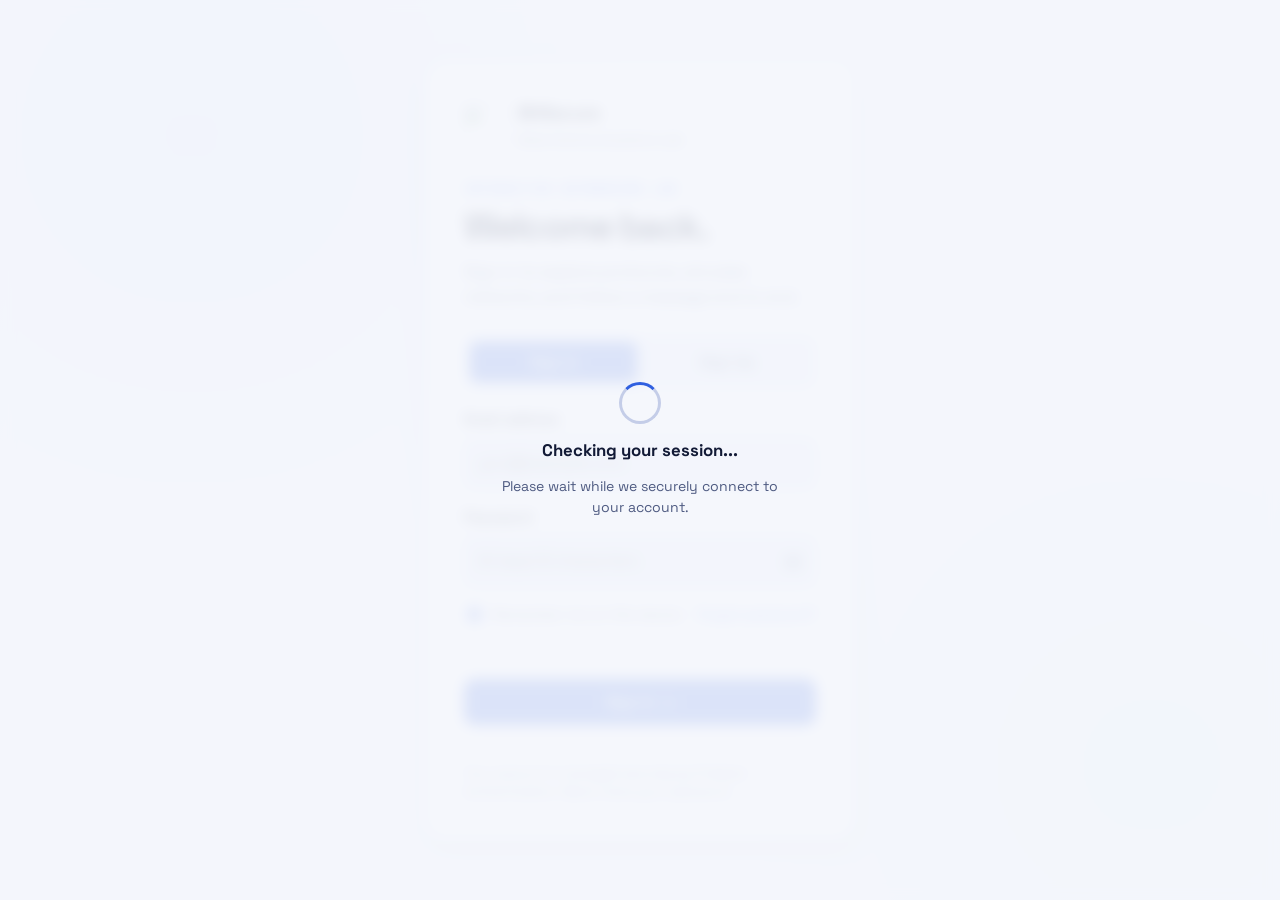
==== index.html @ 8c62613c "Add a loading screen for Firebase authentication (#31) * Add login-scoped Firebase loading indicator" ====
<!doctype html>
<html lang="en" data-theme="dark">
  <head>
    <meta charset="UTF-8" />
    <meta
      name="viewport"
      content="width=device-width, initial-scale=1, viewport-fit=cover"
    />
    <meta name="color-scheme" content="dark light" />
    <meta
      name="description"
      content="An interactive data communications lab: follow one message from text to bytes, packets, frames and back, with working simulators for every layer."
    />
    <title>BitSecure</title>
    <link rel="preconnect" href="https://fonts.googleapis.com" />
    <link rel="preconnect" href="https://fonts.gstatic.com" crossorigin />
    <link
      rel="stylesheet"
      href="https://fonts.googleapis.com/css2?family=Space+Grotesk:wght@400;500;700&family=JetBrains+Mono:wght@400;600&display=swap"
    />
    <!-- Stylesheets: loaded in this order on purpose. Later files can override earlier ones (the "cascade"). -->
    <link rel="stylesheet" href="css/tokens.css" />
    <link rel="stylesheet" href="css/base.css" />
    <link rel="stylesheet" href="css/layout.css" />
    <link rel="stylesheet" href="css/components.css" />
    <link rel="stylesheet" href="css/dashboard.css" />
    <link rel="stylesheet" href="css/lab.css" />
    <link rel="stylesheet" href="css/modules.css" />
    <link rel="stylesheet" href="css/learning.css" />
    <link rel="stylesheet" href="css/responsive.css" />
    <link rel="stylesheet" href="css/login.css" />
    <link rel="stylesheet" href="css/profile.css" />
    <link rel="stylesheet" href="css/search.css" />
    <link rel="stylesheet" href="css/http-status-codes.css" />
    <link rel="stylesheet" href="css/topology-builder.css" />
    <link rel="stylesheet" href="css/wifi-simulator.css" />
    <link rel="stylesheet" href="css/protocol-comparison.css" />
    <link rel="stylesheet" href="css/network-performance.css" />
    <link rel="stylesheet" href="css/firewall.css" />
    <link rel="icon" type="image/png" href="/favicon.png">
    <script>
      try {
        var t = JSON.parse(localStorage.getItem("dcl.v2") || "{}").theme;
        if (t) document.documentElement.dataset.theme = t;
        else if (matchMedia("(prefers-color-scheme: light)").matches)
          document.documentElement.dataset.theme = "light";
      } catch (e) {}
    </script>
  </head>
  <body>
    <section class="login-screen" id="login-screen" aria-labelledby="login-title">
      <div class="login-card">
        <div class="login-brand">
          <img src="./favicon.png" alt="" aria-hidden="true" />
          <div><strong>BitSecure</strong><span>Data Communications Lab</span></div>
        </div>
        <p class="login-eyebrow">Interactive networking lab</p>
        <h1 id="login-title">Welcome back.</h1>
        <p class="login-intro" id="login-intro">Sign in to explore protocols, simulate networks, and follow a message end to end.</p>
        <div class="auth-tabs" role="tablist" aria-label="Account access">
          <button class="auth-tab is-active" id="signin-tab" type="button" role="tab" aria-selected="true" aria-controls="login-form">Sign In</button>
          <button class="auth-tab" id="signup-tab" type="button" role="tab" aria-selected="false" aria-controls="login-form">Sign Up</button>
        </div>
        <form class="login-form" id="login-form" novalidate>
          <div class="login-field" id="name-field" hidden>
            <label for="login-name">Full name</label>
            <input id="login-name" name="name" type="text" autocomplete="name" placeholder="Your name" />
          </div>
          <div class="login-field">
            <label for="login-email">Email address</label>
            <input id="login-email" name="email" type="email" autocomplete="username" placeholder="you@example.com" required />
          </div>
          <div class="login-field">
            <label for="login-password">Password</label>
            <div class="login-password-wrap">
              <input id="login-password" name="password" type="password" autocomplete="current-password" placeholder="At least 8 characters" required />
              <button class="login-show-password password-toggle-btn" id="show-password" type="button" aria-label="Show password" aria-pressed="false" title="Show password"><svg class="password-eye-icon icon-eye" viewBox="0 0 24 24" fill="none" stroke="currentColor" stroke-width="1.8" stroke-linecap="round" stroke-linejoin="round" aria-hidden="true"><path d="M2 12s3.6-7 10-7 10 7 10 7-3.6 7-10 7S2 12 2 12Z"/><circle cx="12" cy="12" r="3"/></svg><svg class="password-eye-icon icon-eye-off" viewBox="0 0 24 24" fill="none" stroke="currentColor" stroke-width="1.8" stroke-linecap="round" stroke-linejoin="round" aria-hidden="true"><path d="m3 3 18 18"/><path d="M10.6 10.6a2 2 0 0 0 2.8 2.8"/><path d="M9.9 5.2A10.8 10.8 0 0 1 12 5c6.4 0 10 7 10 7a16 16 0 0 1-3.1 3.8"/><path d="M6.2 6.2C3.5 8 2 12 2 12s3.6 7 10 7a10.7 10.7 0 0 0 4-.8"/></svg></button>
            </div>
          </div>
          <div class="login-options">
            <label class="login-remember"><input id="remember-me" type="checkbox" checked /> Remember me on this device</label>
            <a class="login-forgot" id="forgot-password" href="#">Forgot password?</a>
          </div>
          <p class="login-error" id="login-error" role="alert" aria-live="polite"></p>
          <button class="btn login-submit" id="login-submit" type="submit">Sign In <span aria-hidden="true">→</span></button>
        </form>
        <p class="login-security-note">Your account is managed securely by Firebase Authentication. Never share your password.</p>
      </div>
      <div class="auth-loading-overlay" id="auth-loading" role="status" aria-live="polite" aria-atomic="true">
        <span class="auth-loading-spinner" aria-hidden="true"></span>
        <strong id="auth-loading-title">Checking your session...</strong>
        <span class="auth-loading-detail">Please wait while we securely connect to your account.</span>
      </div>
    </section>
    <a class="skip" href="#view">Skip to content</a>
    <div class="app" hidden>
      <div class="app-auth-loading" id="app-auth-loading" role="status" aria-live="polite" aria-atomic="true" hidden>
        <span class="auth-loading-spinner" aria-hidden="true"></span>
        <strong id="app-auth-loading-title">Please wait...</strong>
        <span class="auth-loading-detail">This may take a few moments.</span>
      </div>
      <aside class="sidebar" id="sidebar" aria-label="Main navigation">
        <div class="brand">
  <img
    class="logo"
    src="./favicon.png"
    alt=""
    aria-hidden="true"
  />
  <div class="brand-t">
    BitSecure<small>Follow one message end to end</small>
  </div>
</div>
        <nav id="nav" aria-label="Lab sections"></nav>
        <div class="link" id="link">
          <div class="row">
            <span class="led" aria-hidden="true"></span
            ><span id="ls">Link is up</span>
          </div>
          <button class="btn ghost sm" id="lb" aria-pressed="false">
            Take link down
          </button>
        </div>
      </aside>
      <div class="scrim" id="scrim"></div>

      <div class="main">
        <header class="topbar">
          <button
            class="icon-btn menu"
            id="menuBtn"
            aria-label="Open navigation"
          >
            <svg
              class="ic"
              viewBox="0 0 24 24"
              fill="none"
              stroke="currentColor"
              stroke-width="1.8"
              stroke-linecap="round"
              aria-hidden="true"
            >
              <path d="M4 6h16M4 12h16M4 18h16" />
            </svg>
          </button>
          <button
            class="icon-btn sidebar-toggle"
            id="sidebarToggleBtn"
            type="button"
            aria-label="Hide sidebar"
            aria-controls="sidebar"
            aria-expanded="true"
            title="Hide sidebar"
          >
            <svg
              class="ic"
              viewBox="0 0 24 24"
              fill="none"
              stroke="currentColor"
              stroke-width="1.8"
              stroke-linecap="round"
              stroke-linejoin="round"
              aria-hidden="true"
            >
              <rect x="3" y="4" width="18" height="16" rx="2" />
              <path d="M9 4v16" />
            </svg>
          </button>
          <div class="crumbs" id="crumbs" aria-label="Breadcrumb"></div>
          <div class="module-search">
            <label class="module-search-field" for="moduleSearch">
              <svg viewBox="0 0 24 24" fill="none" stroke="currentColor" stroke-width="1.8" stroke-linecap="round" aria-hidden="true"><circle cx="10.8" cy="10.8" r="6.8"></circle><path d="m16 16 4.5 4.5"></path></svg>
              <input id="moduleSearch" type="search" placeholder="Search learning modules…" autocomplete="off" role="combobox" aria-autocomplete="list" aria-controls="moduleSearchResults" aria-expanded="false" aria-label="Search learning modules" />
              <span class="module-search-shortcut" aria-hidden="true">Ctrl K</span>
            </label>
            <div class="module-search-results" id="moduleSearchResults" role="listbox" aria-label="Search results" hidden></div>
          </div>
          <div class="top-stats" aria-label="Current run totals">
            <span class="tstat"><b id="n1">0</b> bytes</span
            ><span class="tstat"><b id="n2">0</b> packets</span
            ><span class="tstat"><b id="n3">0</b> retries</span>
          </div>
          <div class="profile-menu" id="profileMenu">
            <button class="btn ghost sm profile-trigger" id="profileBtn" type="button"
              aria-haspopup="true" aria-expanded="false" aria-controls="profileDropdown">
              <span class="profile-avatar" id="profileAvatar" aria-hidden="true">U</span>
              <span>User Profile</span>
              <span aria-hidden="true">▾</span>
            </button>
            <div class="profile-dropdown" id="profileDropdown" hidden>
              <div class="profile-summary">
                <strong id="profileName">User</strong>
                <span id="profileEmail"></span>
              </div>
              <button class="profile-menu-item" id="changePasswordBtn" type="button">Change Password</button>
              <button class="profile-menu-item danger" id="logoutBtn" type="button">Log out</button>
            </div>
          </div>
          <button
            class="icon-btn"
            id="themeBtn"
            aria-label="Switch theme"
          ></button>
        </header>

        <main id="view" tabindex="-1">
          <!-- ============ Core lab ============ -->
          <section class="stage" id="s0">
            <div class="head">
              <div class="eyebrow">Core lab · Step 1 of 4</div>
              <h2>Turn data into bytes</h2>
              <p>
                Text is encoded as UTF-8 bytes. Images are treated as binary data and use the same packet and transmission pipeline.
              </p>
            </div>
            <div class="panel">
              <div class="data-mode" role="group" aria-label="Choose data type"><button class="btn sm active" id="textMode" type="button" aria-pressed="true">Text</button><button class="btn ghost sm" id="imageMode" type="button" aria-pressed="false">Image</button></div>
              <div class="field" id="textInput">
                <label for="msg">Your message</label
                ><textarea
                  id="msg"
                  rows="2"
                  maxlength="120"
                  spellcheck="false"
                ></textarea>
              </div>
              <div class="image-input" id="imageInput" hidden><label for="imageFile">Choose an image (PNG, JPG, WebP · max 2 MB)</label><input id="imageFile" type="file" accept="image/png,image/jpeg,image/webp" /><div class="image-preview" id="imagePreview"><p class="hint">Choose an image to preview it here.</p></div></div>
              <div
                class="presets"
                id="presets"
                aria-label="Sample messages"
              ></div>
              <div class="stats" id="mstats"></div>
            </div>
            <div class="panel">
              <h3>Byte lab</h3>
              <p class="hint" id="bsum"></p>
              <div class="bytes" id="bytes"></div>
            </div>
            <div class="foot">
              <span></span
              ><a class="btn" href="#/lab/1">Split into packets →</a>
            </div>
          </section>

          <section class="stage" id="s1">
            <div class="head">
              <div class="eyebrow">Core lab · Step 2 of 4</div>
              <h2>Cut the stream into packets</h2>
              <p>
                Choose the payload size for each packet. Image mode uses a larger payload and displays a bounded packet sample to keep large transfers responsive.
              </p>
            </div>
            <div class="panel">
              <div class="field">
                <label for="ps"
                  >Maximum payload: <b id="psv"></b> bytes per packet</label
                ><input id="ps" type="range" min="1" max="8" value="3" />
              </div>
              <div class="stats" id="pstats"></div>
            </div>
            <div class="panel">
              <h3>Byte stream</h3>
              <p class="hint">The same colour means the same packet.</p>
              <div class="chips" id="pstream"></div>
            </div>
            <div class="panel">
              <h3>Packets</h3>
              <p class="hint">
                Each packet has a header the receiver can read, a payload slice,
                and a CRC-8 trailer so damage can be detected.
              </p>
              <div class="packets" id="pk"></div>
            </div>
            <div class="foot">
              <a class="btn ghost" href="#/lab/0">← Back</a
              ><a class="btn" href="#/lab/2">Go to the link →</a>
            </div>
          </section>

          <section class="stage" id="s2">
            <div class="head">
              <div class="eyebrow">Core lab · Step 3 of 4</div>
              <h2>Send it across a shaky link</h2>
              <p>
                Lost or corrupted packets fail their CRC check and are retried up to the selected limit. Text uses packet-by-packet animation; images are checked individually and travel in visible 16-packet patches, with a slower animation so each patch can be followed across the link.
                You can take the link down while a run is in progress.
              </p>
            </div>
            <div class="panel">
              <div class="controls">
                <div class="field">
                  <label for="ord">Delivery order</label
                  ><select id="ord">
                    <option value="n">In sequence</option>
                    <option value="r">Reverse order</option>
                  </select>
                </div>
                <div class="field">
                  <label for="loss">Packet loss</label
                  ><select id="loss">
                    <option value="0">0% (perfect)</option>
                    <option value="10">10%</option>
                    <option value="30" selected>30%</option>
                    <option value="50">50%</option>
                    <option value="70">70%</option>
                  </select>
                </div>
                <div class="field">
                  <label for="corr">Bit corruption</label
                  ><select id="corr">
                    <option value="0" selected>0%</option>
                    <option value="10">10%</option>
                    <option value="25">25%</option>
                  </select>
                </div>
                <div class="field">
                  <label for="retries">Retry limit</label
                  ><select id="retries">
                    <option>0</option>
                    <option>1</option>
                    <option>2</option>
                    <option selected>3</option>
                    <option>5</option>
                  </select>
                </div>
                <div class="field">
                  <label for="spd">Speed</label
                  ><select id="spd">
                    <option value="0.6">Slow</option>
                    <option value="1" selected>Normal</option>
                    <option value="2.5">Fast</option>
                  </select>
                </div>
                <div class="btnrow">
                  <button class="btn" id="go">Transmit packets</button
                  ><button class="btn ghost" id="stop" disabled>Stop</button>
                </div>
              </div>
            </div>
            <div class="panel">
              <div class="path">
                <div class="node">
                  <h3>Sender</h3>
                  <p id="sp">Ready</p>
                  <div class="mini" id="sq"></div>
                </div>
                <div class="wire" aria-hidden="true">
                  <div class="fly" id="pkt">P1</div>
                  <div class="fly" id="ack">ACK 1</div>
                </div>
                <div class="node">
                  <h3>Receiver</h3>
                  <p id="rp">Waiting</p>
                  <div class="mini" id="rq"></div>
                </div>
              </div>
              <div class="status" id="st" aria-live="polite">
                Press Transmit to start.
              </div>
            </div>
            <div class="panel">
              <h3>Event log</h3>
              <ul class="log" id="log"></ul>
            </div>
            <div class="foot">
              <a class="btn ghost" href="#/lab/1">← Back</a
              ><a class="btn" href="#/lab/3">See what arrived →</a>
            </div>
          </section>

          <section class="stage" id="s3">
            <div class="head">
              <div class="eyebrow">Core lab · Step 4 of 4</div>
              <h2>Rebuild the message</h2>
              <p>
                The receiver verifies each packet and restores the original data in sequence order. Text is decoded as UTF-8; images are rebuilt from binary bytes.
              </p>
            </div>
            <div class="panel empty" id="rEmpty">
              <p>No transmission yet. Send the packets first.</p>
              <a class="btn" href="#/lab/2">Go to the link</a>
            </div>
            <div id="rBody">
              <div class="cols2">
                <div class="panel">
                  <h3>Arrival order</h3>
                  <p class="hint">The order packets reached the receiver.</p>
                  <ul class="log" id="arr"></ul>
                </div>
                <div class="panel">
                  <h3>Slots by sequence number</h3>
                  <p class="hint" id="rc"></p>
                  <div class="slots" id="slots"></div>
                </div>
              </div>
              <div class="panel">
                <h3 id="resultTitle">Reassembled message</h3>
                <p class="hint" id="rhint">&nbsp;</p>
                <div class="result" id="res" aria-live="polite"></div>
              </div>
            </div>
            <div class="foot">
              <a class="btn ghost" href="#/lab/2">← Back</a
              ><a class="btn ghost" href="#/lab/0">Start over</a>
            </div>
          </section>

          <!-- ============ Dynamic views ============ -->
          <section class="stage" id="dash"></section>
          <section class="stage" id="mview"></section>
        </main>
        <footer class="site-foot">
          Data Comms Lab · every simulator runs locally in your browser
        </footer>
      </div>
      <dialog class="password-dialog" id="changePasswordDialog" aria-labelledby="passwordDialogTitle">
        <div class="password-auth-loading" id="password-auth-loading" role="status" aria-live="polite" aria-atomic="true" hidden>
          <span class="auth-loading-spinner" aria-hidden="true"></span>
          <strong>Updating your password...</strong>
          <span class="auth-loading-detail">Please wait while Firebase securely updates your account.</span>
        </div>
        <form id="changePasswordForm">
          <h2 id="passwordDialogTitle">Change Password</h2>
          <label for="currentPassword">Current Password
            <span class="password-input-wrap">
              <input id="currentPassword" type="password" autocomplete="current-password" required />
              <button class="password-visibility-btn password-toggle-btn" type="button" data-password-target="currentPassword" aria-label="Show current password" aria-pressed="false" title="Show current password"><svg class="password-eye-icon icon-eye" viewBox="0 0 24 24" fill="none" stroke="currentColor" stroke-width="1.8" stroke-linecap="round" stroke-linejoin="round" aria-hidden="true"><path d="M2 12s3.6-7 10-7 10 7 10 7-3.6 7-10 7S2 12 2 12Z"/><circle cx="12" cy="12" r="3"/></svg><svg class="password-eye-icon icon-eye-off" viewBox="0 0 24 24" fill="none" stroke="currentColor" stroke-width="1.8" stroke-linecap="round" stroke-linejoin="round" aria-hidden="true"><path d="m3 3 18 18"/><path d="M10.6 10.6a2 2 0 0 0 2.8 2.8"/><path d="M9.9 5.2A10.8 10.8 0 0 1 12 5c6.4 0 10 7 10 7a16 16 0 0 1-3.1 3.8"/><path d="M6.2 6.2C3.5 8 2 12 2 12s3.6 7 10 7a10.7 10.7 0 0 0 4-.8"/></svg></button>
            </span>
          </label>
          <label for="newPassword">New Password
            <span class="password-input-wrap">
              <input id="newPassword" type="password" autocomplete="new-password" minlength="8" required />
              <button class="password-visibility-btn password-toggle-btn" type="button" data-password-target="newPassword" aria-label="Show new password" aria-pressed="false" title="Show new password"><svg class="password-eye-icon icon-eye" viewBox="0 0 24 24" fill="none" stroke="currentColor" stroke-width="1.8" stroke-linecap="round" stroke-linejoin="round" aria-hidden="true"><path d="M2 12s3.6-7 10-7 10 7 10 7-3.6 7-10 7S2 12 2 12Z"/><circle cx="12" cy="12" r="3"/></svg><svg class="password-eye-icon icon-eye-off" viewBox="0 0 24 24" fill="none" stroke="currentColor" stroke-width="1.8" stroke-linecap="round" stroke-linejoin="round" aria-hidden="true"><path d="m3 3 18 18"/><path d="M10.6 10.6a2 2 0 0 0 2.8 2.8"/><path d="M9.9 5.2A10.8 10.8 0 0 1 12 5c6.4 0 10 7 10 7a16 16 0 0 1-3.1 3.8"/><path d="M6.2 6.2C3.5 8 2 12 2 12s3.6 7 10 7a10.7 10.7 0 0 0 4-.8"/></svg></button>
            </span>
          </label>
          <label for="confirmNewPassword">Confirm New Password
            <span class="password-input-wrap">
              <input id="confirmNewPassword" type="password" autocomplete="new-password" minlength="8" required />
              <button class="password-visibility-btn password-toggle-btn" type="button" data-password-target="confirmNewPassword" aria-label="Show password confirmation" aria-pressed="false" title="Show password confirmation"><svg class="password-eye-icon icon-eye" viewBox="0 0 24 24" fill="none" stroke="currentColor" stroke-width="1.8" stroke-linecap="round" stroke-linejoin="round" aria-hidden="true"><path d="M2 12s3.6-7 10-7 10 7 10 7-3.6 7-10 7S2 12 2 12Z"/><circle cx="12" cy="12" r="3"/></svg><svg class="password-eye-icon icon-eye-off" viewBox="0 0 24 24" fill="none" stroke="currentColor" stroke-width="1.8" stroke-linecap="round" stroke-linejoin="round" aria-hidden="true"><path d="m3 3 18 18"/><path d="M10.6 10.6a2 2 0 0 0 2.8 2.8"/><path d="M9.9 5.2A10.8 10.8 0 0 1 12 5c6.4 0 10 7 10 7a16 16 0 0 1-3.1 3.8"/><path d="M6.2 6.2C3.5 8 2 12 2 12s3.6 7 10 7a10.7 10.7 0 0 0 4-.8"/></svg></button>
            </span>
          </label>
          <p class="password-message" id="passwordChangeMessage" role="status" aria-live="polite"></p>
          <div class="password-actions">
            <button class="btn ghost" id="cancelPasswordChange" type="button">Cancel</button>
            <button class="btn" id="passwordChangeSubmit" type="submit">Update Password</button>
          </div>
        </form>
      </dialog>
    </div>
    <div class="toasts" id="toasts" aria-live="polite"></div>


    <!-- One entry point. type="module" turns on import/export; it must be served over http:// (see README). -->
    <script type="module" src="./js/app.js"></script>
    <script type="module" src="./js/auth/login.js"></script>
  </body>
</html>
---- css/tokens.css ----
/* ==========================================================================
   tokens.css
   Design tokens: every colour, font and size lives here as a CSS custom property (--name). Dark is the default; [data-theme="light"] overrides the same names. Change a token here and the whole app follows.
   Load order matters: see the <link> list in index.html (tokens, base, layout, components,
   dashboard, lab, modules, learning, responsive). Later files may override earlier ones.
   ========================================================================== */

:root {
  --bg: #0b1020;
  --bg2: #0f1630;
  --surface: #131b36;
  --surface2: #1a2446;
  --line: #27325c;
  --line2: #34417a;
  --text: #e8ecff;
  --muted: #9aa6d1;
  --faint: #6b779f;
  --accent: #5b8cff;
  --accent-ink: #061030;
  --accent-soft: rgba(91, 140, 255, 0.14);
  --c0: #5b8cff;
  --c1: #ff9f43;
  --c2: #35d6a0;
  --c3: #b583ff;
  --c4: #ff6fae;
  --ok: #35d6a0;
  --bad: #ff6b7a;
  --warn: #ffc24b;
  --info: #5bb8ff;
  --shadow: 0 10px 30px rgba(0, 0, 0, 0.35);
  --radius: 14px;
  --radius-sm: 9px;
  --sans: 'Space Grotesk', system-ui, -apple-system, 'Segoe UI', Roboto, sans-serif;
  --mono: 'JetBrains Mono', ui-monospace, SFMono-Regular, Menlo, Consolas, monospace;
  --side: 284px;
  /* Colour name read by the core-lab script for a corrupted packet (lab/transmission-stage.js). */
  --coral: var(--bad);
}
:root[data-theme='light'] {
  --bg: #f4f6fc;
  --bg2: #eaeefa;
  --surface: #ffffff;
  --surface2: #f0f3fb;
  --line: #dbe1f2;
  --line2: #c4cde8;
  --text: #121a36;
  --muted: #4f5b82;
  --faint: #7a85a8;
  --accent: #2f5fe0;
  --accent-ink: #ffffff;
  --accent-soft: rgba(47, 95, 224, 0.1);
  --c0: #2f5fe0;
  --c1: #d9731a;
  --c2: #0e9f6e;
  --c3: #8a4fe0;
  --c4: #d6336c;
  --ok: #0e9f6e;
  --bad: #d63a4c;
  --warn: #b97a00;
  --info: #1f7fc4;
  --shadow: 0 8px 24px rgba(30, 45, 100, 0.1);
}
---- css/base.css ----
/* ==========================================================================
   base.css
   Base: resets, element defaults (body, headings, links, tables, focus ring) and tiny utility classes.
   Load order matters: see the <link> list in index.html (tokens, base, layout, components,
   dashboard, lab, modules, learning, responsive). Later files may override earlier ones.
   ========================================================================== */

*,
*::before,
*::after {
  box-sizing: border-box;
}
html {
  color-scheme: dark light;
  -webkit-text-size-adjust: 100%;
  scroll-behavior: smooth;
}
body {
  margin: 0;
  background: var(--bg);
  color: var(--text);
  font: 400 16px/1.55 var(--sans);
  min-height: 100vh;
  background-image: radial-gradient(900px 500px at 85% -10%, var(--accent-soft), transparent 60%);
  background-attachment: fixed;
}
h1,
h2,
h3,
h4 {
  line-height: 1.2;
  margin: 0 0 0.5rem;
  font-weight: 700;
  letter-spacing: -0.01em;
}
h2 {
  font-size: clamp(1.5rem, 2.4vw, 2rem);
}
h3 {
  font-size: 1.05rem;
}
h4 {
  font-size: 0.95rem;
  margin-top: 1.1rem;
  color: var(--muted);
}
p {
  margin: 0 0 0.75rem;
}
a {
  color: var(--accent);
  text-underline-offset: 3px;
}
code,
pre,
kbd {
  font-family: var(--mono);
  font-size: 0.88em;
}
code {
  background: var(--surface2);
  padding: 0.1em 0.4em;
  border-radius: 5px;
}
small {
  color: var(--muted);
}
ul,
ol {
  padding-left: 1.2rem;
  margin: 0 0 0.75rem;
}
:focus-visible {
  outline: 2px solid var(--accent);
  outline-offset: 2px;
  border-radius: 6px;
}
[hidden] {
  display: none !important;
}
.skip {
  position: absolute;
  left: -999px;
  top: 8px;
  background: var(--accent);
  color: var(--accent-ink);
  padding: 0.5rem 0.9rem;
  border-radius: 8px;
  z-index: 99;
}
.skip:focus {
  left: 8px;
}
.ic {
  width: 1.15em;
  height: 1.15em;
  flex: none;
  vertical-align: -0.2em;
}
.hint {
  color: var(--muted);
  font-size: 0.9rem;
}
.lead {
  font-size: 1.02rem;
}
.big {
  font-size: 1.25rem;
  font-weight: 700;
}
.grow {
  flex: 1;
}
.ml {
  margin-left: auto;
}
.wide {
  width: 100%;
}
.wrap {
  flex-wrap: wrap;
}
.sub {
  color: var(--muted);
}
.off {
  opacity: 0.55;
}
table {
  border-collapse: collapse;
}
---- css/layout.css ----
/* ==========================================================================
   layout.css
   Layout: the application shell (sidebar, top bar, main area, stage sections, page header and footer row).
   Load order matters: see the <link> list in index.html (tokens, base, layout, components,
   dashboard, lab, modules, learning, responsive). Later files may override earlier ones.
   ========================================================================== */

.app {
  display: grid;
  grid-template-columns: var(--side) minmax(0, 1fr);
  min-height: 100vh;
}
.sidebar {
  position: sticky;
  top: 0;
  height: 100vh;
  overflow-y: auto;
  background: var(--bg2);
  border-right: 1px solid var(--line);
  padding: 1rem 0.85rem;
  display: flex;
  flex-direction: column;
  gap: 1rem;
  z-index: 40;
}
.brand {
  display: flex;
  align-items: center;
  gap: 0.75rem;
  padding: 0.25rem 0.4rem;
}
.logo {
  width: 40px;
  height: 40px;
  border-radius: 11px;
  display: grid;
  place-items: center;
  font: 700 1rem var(--mono);
  color: var(--accent-ink);
  background: linear-gradient(135deg, var(--c0), var(--c3));
}
.brand-t {
  font-weight: 700;
  line-height: 1.2;
}
.brand-t small {
  display: block;
  font-weight: 400;
  font-size: 0.76rem;
}
#nav {
  flex: 1;
  display: flex;
  flex-direction: column;
  gap: 0.25rem;
}
.nav-link {
  display: flex;
  align-items: center;
  gap: 0.65rem;
  padding: 0.5rem 0.65rem;
  border-radius: var(--radius-sm);
  color: var(--muted);
  text-decoration: none;
  font-size: 0.93rem;
  position: relative;
}
.nav-link:hover {
  background: var(--surface);
  color: var(--text);
}
.nav-link.active {
  background: var(--accent-soft);
  color: var(--text);
  box-shadow: inset 3px 0 0 var(--accent);
  font-weight: 600;
}
.nav-link .dot {
  width: 7px;
  height: 7px;
  border-radius: 50%;
  background: var(--line2);
  margin-left: auto;
}
.nav-link.seen .dot {
  background: var(--ok);
}
.nav-link.sub {
  padding-left: 1.4rem;
}
.nav-link.step .num {
  width: 24px;
  height: 24px;
  border-radius: 50%;
  display: grid;
  place-items: center;
  font: 600 0.75rem var(--mono);
  background: var(--surface2);
  color: var(--text);
  flex: none;
}
.nav-link.step.seen .num {
  background: var(--ok);
  color: var(--accent-ink);
}
.nl {
  display: flex;
  flex-direction: column;
  line-height: 1.2;
}
.nl small {
  font-size: 0.74rem;
}
.nav-h,
.grp > summary {
  display: flex;
  align-items: center;
  gap: 0.55rem;
  padding: 0.7rem 0.65rem 0.3rem;
  font-size: 0.72rem;
  text-transform: uppercase;
  letter-spacing: 0.09em;
  color: var(--faint);
  font-weight: 700;
  cursor: default;
  list-style: none;
}
.grp > summary {
  cursor: pointer;
  border-radius: var(--radius-sm);
}
.grp > summary:hover {
  color: var(--text);
}
.grp > summary::-webkit-details-marker {
  display: none;
}
.grp > summary::after {
  content: '▾';
  margin-left: auto;
  transition: transform 0.2s;
}
.grp:not([open]) > summary::after {
  transform: rotate(-90deg);
}
.gcount {
  font-style: normal;
  font-weight: 500;
  font-size: 0.7rem;
  letter-spacing: 0;
  text-transform: none;
  background: var(--surface2);
  border-radius: 999px;
  padding: 0 0.5rem;
  color: var(--muted);
}
.nav-list {
  display: flex;
  flex-direction: column;
  gap: 2px;
}
.link {
  background: var(--surface);
  border: 1px solid var(--line);
  border-radius: var(--radius);
  padding: 0.8rem;
  display: flex;
  flex-direction: column;
  gap: 0.6rem;
  font-size: 0.88rem;
}
.link .row {
  display: flex;
  align-items: center;
  gap: 0.55rem;
}
.led {
  width: 10px;
  height: 10px;
  border-radius: 50%;
  background: var(--ok);
  box-shadow: 0 0 0 4px color-mix(in srgb, var(--ok) 25%, transparent);
}
.link.off .led {
  background: var(--bad);
  box-shadow: 0 0 0 4px color-mix(in srgb, var(--bad) 25%, transparent);
}
.scrim {
  display: none;
}
.main {
  min-width: 0;
  display: flex;
  flex-direction: column;
}
.topbar {
  position: sticky;
  top: 0;
  z-index: 30;
  display: flex;
  align-items: center;
  gap: 0.9rem;
  padding: 0.7rem clamp(1rem, 3vw, 2rem);
  background: color-mix(in srgb, var(--bg) 85%, transparent);
  backdrop-filter: blur(12px);
  border-bottom: 1px solid var(--line);
}
.icon-btn {
  width: 40px;
  height: 40px;
  border-radius: 10px;
  border: 1px solid var(--line);
  background: var(--surface);
  color: var(--text);
  display: grid;
  place-items: center;
  cursor: pointer;
  flex: none;
}
.icon-btn:hover {
  border-color: var(--accent);
}
.icon-btn.menu {
  display: none;
}
.crumbs {
  flex: 1;
  min-width: 0;
  display: flex;
  align-items: center;
  gap: 0.5rem;
  color: var(--muted);
  font-size: 0.9rem;
  white-space: nowrap;
  overflow: hidden;
  text-overflow: ellipsis;
}
.crumbs b {
  color: var(--text);
}
.crumbs i {
  color: var(--faint);
  font-style: normal;
}
.top-stats {
  display: flex;
  gap: 0.5rem;
}
.tstat {
  font-size: 0.8rem;
  color: var(--muted);
  background: var(--surface);
  border: 1px solid var(--line);
  border-radius: 999px;
  padding: 0.2rem 0.7rem;
  white-space: nowrap;
}
.tstat b {
  color: var(--text);
  font-family: var(--mono);
}
#view {
  padding: clamp(1rem, 3vw, 2rem);
  max-width: 1180px;
  width: 100%;
  margin: 0 auto;
  flex: 1;
  outline: none;
}
.site-foot {
  padding: 1.2rem 2rem;
  text-align: center;
  color: var(--faint);
  font-size: 0.82rem;
  border-top: 1px solid var(--line);
}
.stage {
  display: none;
  animation: rise 0.35s ease both;
}
.stage.on {
  display: block;
}
.head {
  margin-bottom: 1.2rem;
  max-width: 70ch;
}
.head p {
  color: var(--muted);
}
.eyebrow {
  display: inline-flex;
  align-items: center;
  gap: 0.45rem;
  font-size: 0.76rem;
  text-transform: uppercase;
  letter-spacing: 0.1em;
  font-weight: 700;
  color: var(--accent);
  margin-bottom: 0.4rem;
}
.foot {
  display: flex;
  justify-content: space-between;
  align-items: center;
  gap: 1rem;
  margin-top: 1.4rem;
  flex-wrap: wrap;
}
.foot-row {
  margin-top: 1rem;
  display: flex;
  justify-content: flex-end;
}
.obj {
  margin: 0 0 1.2rem;
  background: var(--surface);
  border: 1px solid var(--line);
  border-radius: var(--radius);
  padding: 0.6rem 1rem;
}
.obj summary {
  cursor: pointer;
  font-weight: 600;
  color: var(--muted);
}
.obj ul {
  margin: 0.6rem 0 0.2rem;
  color: var(--muted);
}
---- css/components.css ----
/* ==========================================================================
   components.css
   Components: reusable UI pieces - buttons, form fields, chips, pills, stat tiles, verdict boxes, tables, tabs, progress bars, toasts.
   Load order matters: see the <link> list in index.html (tokens, base, layout, components,
   dashboard, lab, modules, learning, responsive). Later files may override earlier ones.
   ========================================================================== */

.panel {
  background: var(--surface);
  border: 1px solid var(--line);
  border-radius: var(--radius);
  padding: 1.1rem 1.2rem;
  margin-bottom: 1rem;
  box-shadow: var(--shadow);
  min-width: 0;
}
.panel.empty {
  text-align: center;
  padding: 2rem;
}
.panel.detail {
  background: var(--surface2);
}
.cols2 {
  display: grid;
  grid-template-columns: repeat(2, minmax(0, 1fr));
  gap: 1rem;
}
.cols2 > * {
  min-width: 0;
}
.cols2 > .panel {
  margin-bottom: 0;
}
.cols2 + .panel,
.cols2 + .cols2 {
  margin-top: 1rem;
}
.btn {
  display: inline-flex;
  align-items: center;
  justify-content: center;
  gap: 0.45rem;
  font: 600 0.93rem var(--sans);
  padding: 0.65rem 1.1rem;
  border-radius: 10px;
  border: 1px solid var(--accent);
  background: var(--accent);
  color: var(--accent-ink);
  cursor: pointer;
  text-decoration: none;
  transition:
    transform 0.12s,
    filter 0.15s;
  min-height: 40px;
}
.btn:hover {
  filter: brightness(1.1);
  transform: translateY(-1px);
}
.btn:active {
  transform: none;
}
.btn.ghost {
  background: transparent;
  color: var(--text);
  border-color: var(--line2);
}
.btn.ghost:hover {
  border-color: var(--accent);
}
.btn.sm {
  padding: 0.35rem 0.75rem;
  font-size: 0.84rem;
  min-height: 32px;
}
.btn[disabled],
.btn:disabled {
  opacity: 0.45;
  cursor: not-allowed;
  transform: none;
  filter: none;
}
.btnrow {
  display: flex;
  gap: 0.6rem;
  align-items: center;
  flex-wrap: wrap;
  margin-top: 0.5rem;
}
.controls {
  display: grid;
  grid-template-columns: repeat(auto-fit, minmax(150px, 1fr));
  gap: 0.9rem;
  align-items: end;
}
.controls .btnrow {
  grid-column: 1 / -1;
  margin-top: 0.2rem;
}
.field {
  display: flex;
  flex-direction: column;
  gap: 0.35rem;
  min-width: 0;
  margin-bottom: 0.6rem;
}
.controls .field {
  margin-bottom: 0;
}
.field label,
label.inl {
  font-size: 0.83rem;
  color: var(--muted);
  font-weight: 500;
}
label.inl {
  display: inline;
}
input,
select,
textarea {
  font: inherit;
  color: var(--text);
  background: var(--bg2);
  border: 1px solid var(--line2);
  border-radius: 10px;
  padding: 0.55rem 0.7rem;
  width: 100%;
  min-width: 0;
}
select {
  width: auto;
  max-width: 100%;
}
.field select {
  width: 100%;
}
textarea {
  resize: vertical;
  font-family: var(--mono);
  font-size: 0.92rem;
}
input:focus,
select:focus,
textarea:focus {
  outline: 2px solid var(--accent);
  outline-offset: 0;
  border-color: var(--accent);
}
input[type='range'] {
  padding: 0;
  accent-color: var(--accent);
  height: 28px;
  background: none;
  border: 0;
}
input[type='checkbox'],
input[type='radio'] {
  width: auto;
  accent-color: var(--accent);
}
.check {
  display: inline-flex;
  align-items: center;
  gap: 0.4rem;
  font-size: 0.88rem;
  cursor: pointer;
  margin-right: 0.6rem;
}
.search-row {
  display: flex;
  align-items: center;
  gap: 0.6rem;
  background: var(--bg2);
  border: 1px solid var(--line2);
  border-radius: 10px;
  padding: 0 0.75rem;
  margin: 0.5rem 0;
}
.search-row input {
  border: 0;
  background: none;
  padding: 0.6rem 0;
}
.search-row input:focus {
  outline: none;
}
.search-row:focus-within {
  border-color: var(--accent);
}
.presets,
.chips,
.filters {
  display: flex;
  flex-wrap: wrap;
  gap: 0.45rem;
  align-items: center;
}
.presets {
  margin: 0.3rem 0 0.8rem;
}
.chipbtn {
  font: 500 0.84rem var(--sans);
  padding: 0.3rem 0.8rem;
  border-radius: 999px;
  border: 1px solid var(--line2);
  background: var(--surface2);
  color: var(--text);
  cursor: pointer;
}
.chipbtn:hover {
  border-color: var(--accent);
}
.chipbtn.on {
  background: var(--accent);
  border-color: var(--accent);
  color: var(--accent-ink);
}
.filters input {
  width: auto;
  flex: 1 1 180px;
}
.chip {
  font: 500 0.85rem var(--mono);
  padding: 0.22rem 0.55rem;
  border-radius: 7px;
  background: var(--surface2);
  border: 1px solid var(--line);
  color: var(--text);
  transition:
    background 0.15s,
    opacity 0.2s;
}
.chip.c0,
.chip.c1,
.chip.c2,
.chip.c3,
.chip.c4 {
  background: color-mix(in srgb, currentColor 0%, transparent);
}
.c0 {
  --k: var(--c0);
}
.c1 {
  --k: var(--c1);
}
.c2 {
  --k: var(--c2);
}
.c3 {
  --k: var(--c3);
}
.c4 {
  --k: var(--c4);
}
.chip[class*='c'] {
  border-color: color-mix(in srgb, var(--k, var(--line)) 55%, transparent);
  background: color-mix(in srgb, var(--k, var(--surface2)) 14%, var(--surface));
}
button.chip {
  cursor: pointer;
}
button.chip:hover {
  border-color: var(--k, var(--accent));
}
.chip.hl {
  background: color-mix(in srgb, var(--k, var(--accent)) 45%, var(--surface));
}
.chip.bt {
  min-width: 1.9rem;
  text-align: center;
  padding: 0.2rem 0;
}
.bitrow {
  gap: 0.3rem;
}
.dim {
  opacity: 0.4;
}
.pill {
  display: inline-flex;
  align-items: center;
  gap: 0.3rem;
  font: 600 0.72rem var(--sans);
  padding: 0.12rem 0.6rem;
  border-radius: 999px;
  background: var(--surface2);
  color: var(--muted);
  border: 1px solid var(--line);
}
.pill.live {
  background: color-mix(in srgb, var(--ok) 16%, transparent);
  color: var(--ok);
  border-color: color-mix(in srgb, var(--ok) 40%, transparent);
}
.pill.bad {
  background: color-mix(in srgb, var(--bad) 16%, transparent);
  color: var(--bad);
  border-color: color-mix(in srgb, var(--bad) 40%, transparent);
}
.pill .ic {
  width: 0.95em;
  height: 0.95em;
}
.stats,
.statrow {
  display: grid;
  grid-template-columns: repeat(auto-fit, minmax(120px, 1fr));
  gap: 0.7rem;
  margin-top: 0.6rem;
}
.stat {
  background: var(--bg2);
  border: 1px solid var(--line);
  border-radius: 12px;
  padding: 0.65rem 0.85rem;
}
.stat b {
  display: block;
  font: 700 1.35rem var(--mono);
  color: var(--text);
}
.stat span {
  color: var(--muted);
  font-size: 0.8rem;
}
.verdict {
  border-radius: 12px;
  padding: 0.75rem 1rem;
  margin: 0.8rem 0;
  border: 1px solid;
  border-left-width: 4px;
  font-size: 0.94rem;
}
.verdict b {
  margin-right: 0.3rem;
}
.verdict.ok {
  background: color-mix(in srgb, var(--ok) 11%, transparent);
  border-color: var(--ok);
}
.verdict.bad {
  background: color-mix(in srgb, var(--bad) 11%, transparent);
  border-color: var(--bad);
}
.verdict.warn {
  background: color-mix(in srgb, var(--warn) 12%, transparent);
  border-color: var(--warn);
}
.verdict.info {
  background: color-mix(in srgb, var(--info) 11%, transparent);
  border-color: var(--info);
}
.blks {
  display: grid;
  grid-template-columns: repeat(auto-fit, minmax(130px, 1fr));
  gap: 0.6rem;
  margin: 0.7rem 0;
}
.blk {
  border: 1px solid color-mix(in srgb, var(--k, var(--line2)) 60%, transparent);
  background: color-mix(in srgb, var(--k, var(--surface2)) 12%, var(--surface));
  border-radius: 11px;
  padding: 0.55rem 0.75rem;
  min-width: 0;
}
.blk b {
  display: block;
  font-size: 0.72rem;
  text-transform: uppercase;
  letter-spacing: 0.07em;
  color: var(--k, var(--muted));
}
.blk span {
  font: 500 0.9rem var(--mono);
  overflow-wrap: anywhere;
}
.tscroll {
  overflow-x: auto;
  margin: 0.6rem 0;
  border: 1px solid var(--line);
  border-radius: 11px;
}
.tb {
  width: 100%;
  font-size: 0.88rem;
}
.tb th {
  text-align: left;
  background: var(--surface2);
  color: var(--muted);
  font-weight: 600;
  font-size: 0.76rem;
  text-transform: uppercase;
  letter-spacing: 0.06em;
  position: sticky;
  top: 0;
}
.tb th,
.tb td {
  padding: 0.5rem 0.75rem;
  border-bottom: 1px solid var(--line);
  white-space: nowrap;
  vertical-align: top;
}
.tb td {
  font-family: var(--mono);
  font-size: 0.84rem;
  white-space: normal;
}
.tb tr:last-child td {
  border-bottom: 0;
}
.tb tbody tr:hover td {
  background: var(--accent-soft);
}
.bar {
  height: 8px;
  border-radius: 99px;
  background: var(--surface2);
  overflow: hidden;
  margin: 0.5rem 0 0.8rem;
}
.bar > i {
  display: block;
  height: 100%;
  background: linear-gradient(90deg, var(--c0), var(--c2));
  border-radius: inherit;
  transition: width 0.4s ease;
}
.tabs {
  display: flex;
  gap: 0.3rem;
  overflow-x: auto;
  border-bottom: 1px solid var(--line);
  margin-bottom: 1rem;
  scrollbar-width: thin;
}
.tab {
  font: 600 0.9rem var(--sans);
  color: var(--muted);
  background: none;
  border: 0;
  border-bottom: 3px solid transparent;
  padding: 0.65rem 1rem;
  cursor: pointer;
  white-space: nowrap;
}
.tab:hover {
  color: var(--text);
}
.tab[aria-selected='true'] {
  color: var(--text);
  border-bottom-color: var(--accent);
}
.tabpanel {
  animation: rise 0.25s ease both;
  min-width: 0;
}
.ul {
  list-style: none;
  padding: 0;
}
.ul li {
  padding: 0.35rem 0;
  border-bottom: 1px dashed var(--line);
}
.ul li:last-child {
  border: 0;
}
.toasts {
  position: fixed;
  right: 1rem;
  bottom: 1rem;
  display: flex;
  flex-direction: column;
  gap: 0.6rem;
  z-index: 90;
  pointer-events: none;
}
.toast {
  display: flex;
  gap: 0.75rem;
  align-items: center;
  background: var(--surface2);
  border: 1px solid var(--accent);
  border-radius: 12px;
  padding: 0.7rem 1rem;
  box-shadow: var(--shadow);
  max-width: 340px;
  animation: rise 0.3s ease both;
}
.toast.out {
  opacity: 0;
  transform: translateY(8px);
  transition: 0.4s;
}
.toast b {
  display: block;
}
.toast span:not(.toast-ic) {
  color: var(--muted);
  font-size: 0.85rem;
}
.toast-ic {
  color: var(--warn);
  display: grid;
  place-items: center;
  font-size: 1.4rem;
}
.toast-ic .ic {
  width: 1.5rem;
  height: 1.5rem;
}
---- css/dashboard.css ----
/* ==========================================================================
   dashboard.css
   Dashboard: hero, progress ring, learning path, module cards and achievement badges. Loaded after components.css to keep the original cascade order.
   Load order matters: see the <link> list in index.html (tokens, base, layout, components,
   dashboard, lab, modules, learning, responsive). Later files may override earlier ones.
   ========================================================================== */

.hero {
  display: grid;
  grid-template-columns: 1.3fr 1fr;
  gap: 1.2rem;
  align-items: center;
  margin-bottom: 1.2rem;
}
.hero h2 {
  font-size: clamp(1.8rem, 3.4vw, 2.6rem);
}
.hero p {
  color: var(--muted);
  max-width: 52ch;
}
.resume {
  display: flex;
  gap: 1rem;
  align-items: center;
  margin: 0;
}
.resume h3 {
  margin: 0.1rem 0 0.2rem;
}
.ring {
  --p: 0;
  width: 84px;
  height: 84px;
  border-radius: 50%;
  flex: none;
  display: grid;
  place-items: center;
  background: conic-gradient(var(--accent) calc(var(--p) * 1%), var(--surface2) 0);
  position: relative;
}
.ring::after {
  content: '';
  position: absolute;
  inset: 9px;
  background: var(--surface);
  border-radius: 50%;
}
.ring b {
  position: relative;
  z-index: 1;
  font: 700 1.1rem var(--mono);
}
.lpath {
  display: flex;
  gap: 0.5rem;
  flex-wrap: wrap;
  margin: 0.4rem 0 1rem;
}
.lpath .step {
  display: inline-flex;
  align-items: center;
  gap: 0.4rem;
  padding: 0.4rem 0.85rem;
  border-radius: 999px;
  border: 1px solid var(--line2);
  background: var(--surface2);
  color: var(--muted);
  font: 500 0.86rem var(--sans);
  text-decoration: none;
  cursor: pointer;
}
.lpath .step.done {
  border-color: var(--ok);
  color: var(--ok);
}
.lpath .step.cur {
  border-color: var(--accent);
  background: var(--accent-soft);
  color: var(--text);
  font-weight: 600;
}
.lpath .step small {
  font-family: var(--mono);
}
.exp {
  padding-left: 1.1rem;
}
.exp li {
  margin: 0.35rem 0;
}
.dgrid {
  display: grid;
  grid-template-columns: repeat(auto-fill, minmax(230px, 1fr));
  gap: 0.8rem;
  margin-top: 0.7rem;
}
.mc {
  display: flex;
  flex-direction: column;
  gap: 0.35rem;
  text-align: left;
  background: var(--bg2);
  border: 1px solid var(--line);
  border-radius: 13px;
  padding: 0.9rem 1rem;
  color: var(--text);
  text-decoration: none;
  font: inherit;
  cursor: pointer;
  transition:
    transform 0.15s,
    border-color 0.15s;
}
.mc:hover {
  transform: translateY(-3px);
  border-color: var(--accent);
}
.mc h3 {
  margin: 0;
}
.mc p {
  margin: 0;
  color: var(--muted);
  font-size: 0.86rem;
}
.mc-top {
  display: flex;
  justify-content: space-between;
  align-items: center;
  color: var(--accent);
}
.gterm.open {
  border-color: var(--accent);
  background: var(--accent-soft);
}
.badges {
  display: grid;
  grid-template-columns: repeat(auto-fill, minmax(170px, 1fr));
  gap: 0.7rem;
}
.badge {
  background: var(--bg2);
  border: 1px solid var(--warn);
  border-radius: 12px;
  padding: 0.75rem;
  display: flex;
  flex-direction: column;
  gap: 0.15rem;
}
.badge i {
  font-style: normal;
  font-size: 1.5rem;
}
.badge small {
  font-size: 0.78rem;
}
.badge.lock {
  border-color: var(--line);
  opacity: 0.6;
  filter: grayscale(1);
}
---- css/lab.css ----
/* ==========================================================================
   lab.css
   Core lab: byte cards, packet cards, the sender/wire/receiver animation, event log, receiver slots and result box.
   Load order matters: see the <link> list in index.html (tokens, base, layout, components,
   dashboard, lab, modules, learning, responsive). Later files may override earlier ones.
   ========================================================================== */

.bytes {
  display: flex;
  flex-wrap: wrap;
  gap: 0.7rem;
}
.by {
  background: var(--bg2);
  border: 1px solid var(--line);
  border-radius: 12px;
  padding: 0.6rem;
  width: 112px;
  text-align: center;
}
.by .g {
  font-size: 1.3rem;
  font-weight: 700;
  min-height: 1.8rem;
}
.by .g.c {
  color: var(--faint);
  font-size: 0.8rem;
  padding-top: 0.35rem;
}
.by .h {
  font: 700 1.05rem var(--mono);
  color: var(--accent);
}
.by .dec {
  font-size: 0.72rem;
  color: var(--muted);
  margin-bottom: 0.4rem;
}
.bits {
  display: grid;
  grid-template-columns: repeat(4, 1fr);
  gap: 4px;
}
.bits i {
  aspect-ratio: 1;
  border-radius: 4px;
  background: var(--surface2);
  border: 1px solid var(--line);
}
.bits i.on {
  background: var(--c0);
  border-color: var(--c0);
  box-shadow: 0 0 8px color-mix(in srgb, var(--c0) 60%, transparent);
}
.packets {
  display: grid;
  grid-template-columns: repeat(auto-fill, minmax(200px, 1fr));
  gap: 0.8rem;
}
.pk {
  border: 1px solid color-mix(in srgb, var(--k) 55%, transparent);
  background: color-mix(in srgb, var(--k) 10%, var(--surface));
  border-radius: 12px;
  padding: 0.7rem 0.85rem;
  font-size: 0.85rem;
  cursor: default;
}
.pk .t {
  display: flex;
  justify-content: space-between;
  font-weight: 700;
  color: var(--k);
  margin-bottom: 0.35rem;
}
.pk .s {
  display: flex;
  gap: 0.4rem;
  flex-wrap: wrap;
  font-family: var(--mono);
  font-size: 0.8rem;
}
.pk .s b {
  color: var(--muted);
  font-family: var(--sans);
  font-size: 0.72rem;
  text-transform: uppercase;
  min-width: 4.4rem;
}
.path {
  display: grid;
  grid-template-columns: minmax(150px, 1fr) minmax(120px, 2fr) minmax(150px, 1fr);
  gap: 1rem;
  align-items: center;
}
.node {
  background: var(--bg2);
  border: 1px solid var(--line);
  border-radius: 13px;
  padding: 0.8rem;
  min-height: 120px;
}
.node h3 {
  margin: 0 0 0.2rem;
}
.node p {
  color: var(--muted);
  font-size: 0.85rem;
}
.mini {
  display: flex;
  flex-wrap: wrap;
  gap: 4px;
}
.mini .chip {
  padding: 0.1rem 0.45rem;
  font-size: 0.75rem;
}
.mini .chip.live {
  border-color: var(--warn);
  color: var(--warn);
}
.mini .chip.ok {
  border-color: var(--ok);
  color: var(--ok);
}
.mini .chip.bad {
  border-color: var(--bad);
  color: var(--bad);
}
.wire {
  position: relative;
  height: 70px;
}
.wire::before {
  content: '';
  position: absolute;
  left: 0;
  right: 0;
  top: 50%;
  border-top: 2px dashed var(--line2);
}
.fly {
  position: absolute;
  z-index: 3;
  display: inline-flex;
  align-items: center;
  justify-content: center;
  top: 50%;
  left: 0;
  transform: translate(-50%, -50%);
  min-height: 28px;
  padding: 0.28rem 0.68rem;
  border: 1px solid rgba(255, 255, 255, 0.28);
  border-radius: 8px;
  background: #376fe8;
  color: #fff;
  -webkit-text-fill-color: #fff;
  font: 700 0.8rem var(--mono);
  line-height: 1.25;
  opacity: 0;
  white-space: nowrap;
  box-shadow: 0 3px 12px rgba(0, 0, 0, 0.28);
  isolation: isolate;
  will-change: left, opacity;
}
#pkt {
  z-index: 4;
  background: #376fe8;
  color: #fff;
  -webkit-text-fill-color: #fff;
}
#ack {
  top: 80%;
  background: #087c57;
  color: #fff;
  -webkit-text-fill-color: #fff;
}
.fly.retry {
  background: #ffc24b;
  color: #172033;
  -webkit-text-fill-color: #172033;
  border-color: #e4a82f;
}
.fly.lost {
  background: #c93449;
  color: #fff;
  -webkit-text-fill-color: #fff;
}
.fly.corrupt {
  background: #e0a126;
  color: #172033;
  -webkit-text-fill-color: #172033;
}
.status {
  margin-top: 0.9rem;
  padding: 0.6rem 0.9rem;
  border-radius: 10px;
  background: var(--bg2);
  border: 1px solid var(--line);
  font-size: 0.92rem;
}
.log {
  list-style: none;
  padding: 0;
  margin: 0;
  max-height: 280px;
  overflow-y: auto;
  font: 0.84rem var(--mono);
}
.log li {
  display: flex;
  gap: 0.7rem;
  padding: 0.3rem 0;
  border-bottom: 1px dashed var(--line);
}
.tag {
  flex: none;
  min-width: 3.8rem;
  font-weight: 700;
  color: var(--info);
}
.tag.ok,
.log .ok .tag {
  color: var(--ok);
}
.tag.bad,
.log .bad .tag {
  color: var(--bad);
}
.log .warn .tag {
  color: var(--warn);
}
.slots {
  display: grid;
  grid-template-columns: repeat(auto-fill, minmax(120px, 1fr));
  gap: 0.6rem;
}
.slot {
  border-radius: 11px;
  padding: 0.55rem 0.7rem;
  border: 1px solid var(--line);
  background: var(--bg2);
}
.slot b {
  display: block;
  font-size: 0.78rem;
}
.slot span {
  font: 0.85rem var(--mono);
}
.slot.ok {
  border-color: var(--ok);
  background: color-mix(in srgb, var(--ok) 10%, transparent);
}
.slot.miss {
  border-style: dashed;
  border-color: var(--bad);
  color: var(--bad);
}
.result {
  background: var(--bg2);
  border: 1px solid var(--line);
  border-radius: 12px;
  padding: 1rem;
  font-size: 1.15rem;
  min-height: 3.4rem;
  overflow-wrap: anywhere;
}
.result.bad {
  border-color: var(--bad);
  font-size: 0.95rem;
}
.result.caret::after {
  content: '▍';
  color: var(--accent);
  animation: blink 1s steps(2) infinite;
}
.result .partial {
  margin-top: 0.6rem;
  color: var(--muted);
  font-size: 0.9rem;
}

/* Text/image input controls within the existing Core Lab stage. */
.data-mode{display:flex;gap:.55rem;margin-bottom:1rem}
.image-input{display:grid;gap:.7rem;margin:1rem 0}
.image-input input[type=file]{max-width:100%;padding:.7rem;border:1px solid var(--line);border-radius:10px;background:var(--bg2);color:var(--text)}
.image-preview{display:flex;align-items:center;gap:1rem;flex-wrap:wrap;color:var(--muted)}
.image-preview img{display:block;max-width:min(240px,100%);max-height:180px;object-fit:contain;border:1px solid var(--line);border-radius:12px;background:var(--bg2)}
.image-preview p{margin:0;font-size:.85rem}
.image-byte-summary{display:grid;gap:.35rem;padding:1rem;border:1px solid var(--line);border-radius:12px;background:var(--bg2)}
.image-byte-summary strong{color:var(--accent);font:600 1.1rem var(--mono)}
.image-byte-summary span{color:var(--muted);font-size:.88rem}
.result.image-result{display:flex;justify-content:center}
.reconstructed-image{display:block;max-width:100%;max-height:420px;object-fit:contain;border-radius:10px}

.image-input[hidden],.presets[hidden],#textInput[hidden]{display:none!important}

/* Batched image transfer progress (kept inside the existing transmission stage). */
.image-transfer-progress{margin-top:.8rem;padding:.75rem .9rem;border:1px solid var(--line);border-radius:10px;background:var(--bg2)}
.image-transfer-progress-track{height:9px;overflow:hidden;border-radius:999px;background:var(--surface2);border:1px solid var(--line)}
.image-transfer-progress-track span{display:block;width:0;height:100%;background:var(--ok);transition:width .16s ease}
.image-transfer-progress p{margin:.5rem 0 0;color:var(--muted);font-size:.82rem;font-variant-numeric:tabular-nums}

/* Compact packet cards for large binary image payloads. Text cards retain their detailed layout. */
.packets.image-packets {
  grid-template-columns: repeat(auto-fill, minmax(155px, 1fr));
  gap: 0.55rem;
}
.image-packets .pk {
  min-width: 0;
  padding: 0.48rem 0.58rem;
  border-radius: 9px;
  font-size: 0.74rem;
}
.image-packets .pk .t {
  margin-bottom: 0.28rem;
  font-size: 0.76rem;
  gap: 0.35rem;
}
.image-packets .pk .s {
  align-items: baseline;
  gap: 0.25rem;
  font-size: 0.69rem;
  line-height: 1.3;
}
.image-packets .pk .s b {
  min-width: 3.1rem;
  font-size: 0.61rem;
}
.image-packets .payload-sample code {
  min-width: 0;
  overflow-wrap: anywhere;
  font: 0.68rem var(--mono);
}
.image-packets .packet-omitted {
  padding-left: 3.35rem;
  color: var(--muted);
  font-size: 0.62rem;
}
---- css/modules.css ----
/* ==========================================================================
   modules.css
   Learning modules: bit grids, window strips, ladder diagrams, header diagrams, topology, charts, TCP state boxes, packet-capture tables, terminal.
   Load order matters: see the <link> list in index.html (tokens, base, layout, components,
   dashboard, lab, modules, learning, responsive). Later files may override earlier ones.
   ========================================================================== */

.bitgrid {
  display: flex;
  flex-direction: column;
  gap: 6px;
  overflow-x: auto;
}
.brow {
  display: flex;
  align-items: center;
  gap: 0.6rem;
}
.brow code {
  width: 2.4rem;
  text-align: center;
  flex: none;
}
.brow .bt,
.bitrow .bt {
  font: 600 0.9rem var(--mono);
}
.chip.on {
  background: var(--c0);
  color: var(--accent-ink);
  border-color: var(--c0);
}
.chip.flip,
.chip.hit {
  background: var(--bad);
  border-color: var(--bad);
  color: #fff;
}
.rates {
  display: grid;
  gap: 0.6rem;
}
.rate {
  display: grid;
  grid-template-columns: 11rem 1fr 4.2rem;
  gap: 0.8rem;
  align-items: center;
  font-size: 0.9rem;
}
.rate .bar {
  margin: 0;
}
.rate b {
  font-family: var(--mono);
  text-align: right;
}
.wstrip {
  display: flex;
  gap: 4px;
  flex-wrap: wrap;
  margin: 0.3rem 0 0.8rem;
}
.wstrip .cell {
  min-width: 2.2rem;
  text-align: center;
  padding: 0.3rem 0.4rem;
  border-radius: 7px;
  font: 600 0.8rem var(--mono);
  background: var(--surface2);
  border: 1px solid var(--line);
}
.wstrip .cell.acked,
.wstrip .cell.ok {
  background: color-mix(in srgb, var(--ok) 20%, transparent);
  border-color: var(--ok);
}
.wstrip .cell.win,
.wstrip .cell.sent {
  background: color-mix(in srgb, var(--c0) 22%, transparent);
  border-color: var(--c0);
}
.wstrip .cell.lost,
.wstrip .cell.bad {
  background: color-mix(in srgb, var(--bad) 22%, transparent);
  border-color: var(--bad);
}
.wstrip .cell.buf {
  background: color-mix(in srgb, var(--warn) 22%, transparent);
  border-color: var(--warn);
}
.stepmsg {
  background: var(--bg2);
  border-radius: 10px;
  padding: 0.6rem 0.9rem;
  border: 1px solid var(--line);
}
.ladder {
  width: 100%;
  height: auto;
  max-height: 640px;
  display: block;
  background: var(--bg2);
  border: 1px solid var(--line);
  border-radius: 12px;
  font-family: var(--sans);
}
.ladder .life {
  stroke: var(--line2);
  stroke-width: 2;
  stroke-dasharray: 5 5;
}
.ladder .head {
  fill: var(--surface2);
  stroke: var(--line2);
}
.ladder .headt {
  fill: var(--text);
  font-weight: 700;
  font-size: 13px;
}
.ladder .tick {
  fill: var(--faint);
  font: 10px var(--mono);
}
.ladder .ml {
  stroke: var(--k, var(--c0));
  stroke-width: 2.4;
  fill: none;
}
.ladder .ah {
  fill: var(--k, var(--c0));
}
.ladder .x {
  stroke: var(--bad);
  stroke-width: 3;
  fill: none;
}
.ladder .lbl {
  fill: var(--text);
  font: 600 11px var(--mono);
  paint-order: stroke;
  stroke: var(--bg2);
  stroke-width: 4px;
}
.ladder .m.dim {
  opacity: 0.25;
}
.ladder .mk circle {
  fill: var(--k, var(--c3));
}
.ladder .mk text {
  fill: var(--muted);
  font-size: 11px;
}
.ladder .m.an .ml {
  stroke-dasharray: 1;
  stroke-dashoffset: 1;
  animation: draw 0.5s ease forwards;
  animation-delay: var(--d, 0s);
}
.ladder .m.an .ah,
.ladder .m.an .lbl,
.ladder .m.an .x {
  opacity: 0;
  animation: fade 0.3s ease forwards;
  animation-delay: calc(var(--d, 0s) + 0.35s);
}
.hdr32 {
  display: flex;
  flex-direction: column;
  gap: 3px;
  overflow-x: auto;
}
.hrow {
  display: flex;
  gap: 3px;
  min-width: 520px;
}
.hbox {
  min-width: 0;
  padding: 0.35rem 0.5rem;
  border-radius: 7px;
  background: color-mix(in srgb, var(--k) 14%, var(--surface));
  border: 1px solid color-mix(in srgb, var(--k) 50%, transparent);
}
.hbox small {
  display: block;
  font-size: 0.66rem;
  text-transform: uppercase;
  letter-spacing: 0.05em;
}
.hbox b {
  font: 600 0.82rem var(--mono);
  overflow-wrap: anywhere;
}
.fragstrip {
  display: flex;
  gap: 4px;
  margin: 0.6rem 0;
}
.frag {
  padding: 0.45rem;
  text-align: center;
  border-radius: 8px;
  background: color-mix(in srgb, var(--k) 20%, var(--surface));
  border: 1px solid var(--k);
  min-width: 3rem;
}
.frag small {
  display: block;
}
.frag.lostf {
  opacity: 0.35;
  border-style: dashed;
}
.ttlmeter {
  display: flex;
  gap: 4px;
  flex-wrap: wrap;
  margin: 0.6rem 0;
}
.ttlmeter .hop {
  flex: 1 1 5rem;
  padding: 0.45rem;
  border-radius: 9px;
  background: var(--bg2);
  border: 1px solid var(--ok);
  text-align: center;
  font-size: 0.78rem;
}
.ttlmeter .hop b {
  display: block;
}
.ttlmeter .hop.dead {
  border-color: var(--bad);
  background: color-mix(in srgb, var(--bad) 14%, transparent);
}
.ttlmeter .hop.off {
  opacity: 0.35;
  border-color: var(--line);
}
.topo {
  width: 100%;
  height: auto;
  background: var(--bg2);
  border: 1px solid var(--line);
  border-radius: 12px;
}
.topo .lk line.hit {
  stroke: transparent;
  stroke-width: 18;
}
.topo .lk {
  cursor: pointer;
}
.topo .lk line.vis {
  stroke: var(--line2);
  stroke-width: 3;
}
.topo .lk.on line.vis {
  stroke: var(--ok);
  stroke-width: 5;
}
.topo .lk.down line.vis {
  stroke: var(--bad);
  stroke-dasharray: 6 6;
  opacity: 0.8;
}
.topo .lk rect {
  fill: var(--surface);
  stroke: var(--line2);
}
.topo .lk:hover rect,
.topo .lk:focus-visible rect {
  stroke: var(--accent);
}
.topo .lk text {
  fill: var(--muted);
  font: 600 11px var(--mono);
}
.topo .lk.down text {
  fill: var(--bad);
}
.topo .nd circle {
  fill: var(--surface2);
  stroke: var(--accent);
  stroke-width: 2;
}
.topo .nd.host circle {
  stroke: var(--c3);
}
.topo .nd.on circle {
  fill: color-mix(in srgb, var(--ok) 25%, var(--surface2));
  stroke: var(--ok);
}
.topo text {
  fill: var(--text);
  font: 600 13px var(--sans);
}
.topo .pkt {
  fill: var(--warn);
  stroke: var(--bg);
  stroke-width: 2;
}
.chart {
  width: 100%;
  height: auto;
  background: var(--bg2);
  border: 1px solid var(--line);
  border-radius: 12px;
}
.chart .grid {
  stroke: var(--line);
  stroke-width: 1;
}
.chart .ax {
  fill: var(--muted);
  font: 10.5px var(--mono);
}
.chart .ssl {
  fill: none;
  stroke: var(--c1);
  stroke-width: 1.8;
  stroke-dasharray: 6 5;
}
.chart polyline,
.chart path {
  fill: none;
}
.chart .cl {
  fill: none;
  stroke: var(--accent);
  stroke-width: 2.4;
}
.chart .pt.ss {
  fill: var(--c1);
}
.chart .pt.ca {
  fill: var(--c0);
}
.chart .pt.loss {
  fill: var(--bad);
}
.chart .zw {
  fill: var(--bad);
  font: 600 10px var(--mono);
}
.chart .hit {
  fill: transparent;
  cursor: pointer;
}
.chart .bufbar {
  fill: var(--c0);
}
.chart .bufbar.full {
  fill: var(--bad);
}
.chart .wf {
  fill: var(--c0);
}
.chart .wf.c1 {
  fill: var(--c1);
}
.chart .wf.c2 {
  fill: var(--c2);
}
.chart .wf.c3 {
  fill: var(--c3);
}
.legend {
  display: flex;
  gap: 1rem;
  flex-wrap: wrap;
  font-size: 0.82rem;
  color: var(--muted);
  margin: 0.4rem 0;
}
.states {
  display: grid;
  grid-template-columns: 1fr 1fr;
  gap: 0.8rem;
}
.stbox {
  background: var(--bg2);
  border: 1px solid var(--line);
  border-radius: 12px;
  padding: 0.7rem;
  display: flex;
  flex-direction: column;
  gap: 0.3rem;
}
.sbadge {
  align-self: flex-start;
  background: var(--accent);
  color: var(--accent-ink);
  border-radius: 8px;
  padding: 0.15rem 0.7rem;
  font: 700 0.9rem var(--mono);
}
.stbox span {
  font-size: 0.82rem;
  color: var(--muted);
}
.tcponly {
  display: flex;
  flex-wrap: wrap;
  align-items: center;
  gap: 0.4rem;
  margin: 0.4rem 0;
}
.segbar {
  display: flex;
  border-radius: 10px;
  overflow: hidden;
  border: 1px solid var(--line);
  margin: 0.5rem 0 1rem;
  min-height: 46px;
}
.segbar > * {
  padding: 0.5rem 0.6rem;
  text-align: center;
  font: 600 0.78rem var(--mono);
  background: color-mix(in srgb, var(--k) 25%, var(--surface));
  border-right: 1px solid var(--line);
  overflow: hidden;
}
pre.http,
pre {
  background: var(--bg2);
  border: 1px solid var(--line);
  border-radius: 11px;
  padding: 0.8rem 1rem;
  overflow-x: auto;
  margin: 0.5rem 0;
  line-height: 1.5;
}
pre .hs {
  color: var(--c2);
  font-weight: 700;
}
pre .hk {
  color: var(--c1);
}
.tree {
  font-size: 0.86rem;
}
.lyr {
  margin-bottom: 0.5rem;
  border: 1px solid var(--line);
  border-radius: 10px;
  background: var(--bg2);
}
.lyr summary {
  cursor: pointer;
  padding: 0.5rem 0.75rem;
}
.lyr summary span {
  color: var(--muted);
}
.lyr ul {
  list-style: none;
  margin: 0;
  padding: 0 0 0.4rem;
}
.lyr li {
  padding: 0.2rem 0.75rem 0.2rem 1.2rem;
  cursor: pointer;
  font-family: var(--mono);
  font-size: 0.8rem;
}
.lyr li:hover {
  background: var(--accent-soft);
}
.lyr li em {
  font-style: normal;
  color: var(--muted);
  margin-right: 0.4rem;
}
.hexpane {
  font: 0.8rem var(--mono);
  overflow-x: auto;
  background: var(--bg2);
  border: 1px solid var(--line);
  border-radius: 11px;
  padding: 0.6rem;
}
.hx {
  display: flex;
  gap: 1rem;
  white-space: nowrap;
}
.hx .off {
  color: var(--faint);
}
.hx .by {
  display: flex;
  gap: 3px;
  background: none;
  border: 0;
  padding: 0;
  width: auto;
  text-align: left;
}
.hx i {
  font-style: normal;
  padding: 0 2px;
  border-radius: 3px;
}
.hx i.hlb {
  background: var(--warn);
  color: #000;
}
.hx .asc {
  color: var(--muted);
}
#clist tr.pr {
  cursor: pointer;
}
#clist tr.pr.sel td {
  background: var(--accent-soft);
}
tr.pr.retx td {
  color: var(--bad);
}
tr.pr.dnsr td:nth-child(5) {
  color: var(--c3);
}
tr.pr.httpr td:nth-child(5) {
  color: var(--c2);
}
tr.pr.tcpr td:nth-child(5) {
  color: var(--c0);
}
td.info {
  max-width: 360px;
}
.term {
  background: #05080f;
  color: #cfe8d6;
  font: 0.84rem/1.5 var(--mono);
  border-radius: 12px;
  padding: 0.8rem 1rem;
  min-height: 240px;
  max-height: 420px;
  overflow-y: auto;
  white-space: pre-wrap;
  border: 1px solid var(--line);
}
.termin {
  display: flex;
  align-items: center;
  gap: 0.6rem;
  margin: 0.6rem 0;
}
.termin > span {
  font: 700 1rem var(--mono);
  color: var(--c2);
}
.termin input {
  font-family: var(--mono);
  flex: 1;
}
.term .ok {
  color: var(--ok);
}
.term .warn {
  color: var(--warn);
}
.term .dim {
  color: #7d8aa8;
}
.term .p,
.term .cmd {
  color: var(--c2);
}
.term .err {
  color: var(--bad);
}


/* DNS resolution visualizer */
.dns-walkthrough {
  display: grid;
  gap: 0.65rem;
}
#dstepdetail {
  min-height: 3.2rem;
  line-height: 1.55;
  overflow-wrap: anywhere;
}
#dstepladder .ladder {
  max-height: 460px;
}
#dcompareout {
  margin-top: 0.8rem;
}
#dcompareout table {
  width: 100%;
}
#dnstabs .controls {
  align-items: end;
}
#dnstabs #dmode,
#dnstabs #dttl {
  min-width: 9rem;
}
@media (max-width: 640px) {
  #dnstabs .controls > .field {
    min-width: min(100%, 9rem);
  }
  #dstepdetail {
    font-size: 0.9rem;
  }
}


/* Error-detection verdict cards: responsive alternative to the wide comparison table. */
.err-method-grid {
  display: grid;
  grid-template-columns: repeat(2, minmax(0, 1fr));
  gap: 0.7rem;
  margin: 0.25rem 0 0.8rem;
}
.err-method-card {
  min-width: 0;
  padding: 0.8rem;
  border: 1px solid var(--line);
  border-left: 4px solid var(--line2);
  border-radius: 12px;
  background: var(--bg2);
}
.err-method-card.is-detected { border-left-color: var(--ok); }
.err-method-card.is-missed { border-left-color: var(--bad); }
.err-method-card.is-idle { border-left-color: var(--line2); }
.err-method-head {
  display: flex;
  align-items: flex-start;
  justify-content: space-between;
  gap: 0.55rem;
  margin-bottom: 0.7rem;
}
.err-method-head strong {
  min-width: 0;
  line-height: 1.35;
  overflow-wrap: anywhere;
}
.err-status {
  flex: none;
  border-radius: 999px;
  padding: 0.18rem 0.55rem;
  font-size: 0.7rem;
  font-weight: 750;
  letter-spacing: 0.02em;
  background: var(--surface2);
  color: var(--muted);
}
.err-status.is-detected {
  color: var(--ok);
  background: color-mix(in srgb, var(--ok) 14%, var(--surface));
}
.err-status.is-missed {
  color: var(--bad);
  background: color-mix(in srgb, var(--bad) 14%, var(--surface));
}
.err-check-values {
  display: grid;
  grid-template-columns: repeat(2, minmax(0, 1fr));
  gap: 0.5rem;
}
.err-check-values > div {
  min-width: 0;
  padding: 0.5rem;
  border-radius: 8px;
  background: var(--surface);
}
.err-check-values small {
  display: block;
  color: var(--muted);
  font-size: 0.68rem;
  margin-bottom: 0.25rem;
}
.err-check-values code {
  display: block;
  font: 600 0.82rem var(--mono);
  overflow-wrap: anywhere;
  word-break: break-word;
}
@media (max-width: 640px) {
  .err-method-grid { grid-template-columns: minmax(0, 1fr); }
}
---- css/learning.css ----
/* ==========================================================================
   learning.css
   Learning screens: tutorial picker and steps, quiz options and question styling.
   Load order matters: see the <link> list in index.html (tokens, base, layout, components,
   dashboard, lab, modules, learning, responsive). Later files may override earlier ones.
   ========================================================================== */

.tutpick {
  display: grid;
  grid-template-columns: repeat(auto-fit, minmax(170px, 1fr));
  gap: 0.6rem;
}
.tutbtn {
  text-align: left;
  background: var(--bg2);
  border: 1px solid var(--line);
  border-radius: 12px;
  padding: 0.65rem 0.85rem;
  color: var(--text);
  font: inherit;
  cursor: pointer;
  display: flex;
  flex-direction: column;
}
.tutbtn.on {
  border-color: var(--accent);
  background: var(--accent-soft);
}
.tutbtn small {
  font-size: 0.78rem;
}
.steps {
  list-style: none;
  padding: 0;
}
.steps li {
  display: flex;
  gap: 0.7rem;
  align-items: center;
  padding: 0.6rem 0;
  border-bottom: 1px dashed var(--line);
}
.steps li span:nth-child(2) {
  flex: 1;
}
.tick {
  width: 26px;
  height: 26px;
  border-radius: 50%;
  display: grid;
  place-items: center;
  flex: none;
  background: var(--surface2);
  font: 600 0.78rem var(--mono);
  color: var(--muted);
}
.steps li.ok .tick {
  background: var(--ok);
  color: var(--accent-ink);
}
.opts {
  display: grid;
  gap: 0.6rem;
  margin: 0.8rem 0;
}
.opt {
  display: flex;
  gap: 0.8rem;
  align-items: center;
  text-align: left;
  background: var(--bg2);
  border: 1px solid var(--line2);
  border-radius: 12px;
  padding: 0.7rem 1rem;
  color: var(--text);
  font: inherit;
  cursor: pointer;
}
.opt:hover:not(:disabled) {
  border-color: var(--accent);
}
.opt span {
  width: 28px;
  height: 28px;
  border-radius: 50%;
  background: var(--surface2);
  display: grid;
  place-items: center;
  font: 700 0.8rem var(--mono);
  flex: none;
}
.opt.right {
  border-color: var(--ok);
  background: color-mix(in srgb, var(--ok) 14%, transparent);
}
.opt.wrong {
  border-color: var(--bad);
  background: color-mix(in srgb, var(--bad) 14%, transparent);
}
.opt:disabled {
  cursor: default;
}
.quizq {
  margin: 0.6rem 0;
}
.tagc {
  text-transform: uppercase;
  letter-spacing: 0.08em;
  font-weight: 700;
  color: var(--accent);
}
---- css/responsive.css ----
/* ==========================================================================
   responsive.css
   Responsive and motion: tablet/phone breakpoints (mobile drawer), reduced-motion preference, keyframe animations, print rules.
   Load order matters: see the <link> list in index.html (tokens, base, layout, components,
   dashboard, lab, modules, learning, responsive). Later files may override earlier ones.
   ========================================================================== */

@media (max-width: 1000px) {
  .cols2,
  .hero {
    grid-template-columns: minmax(0, 1fr);
  }
  .top-stats {
    display: none;
  }
}
@media (max-width: 860px) {
  .app {
    grid-template-columns: 1fr;
  }
  .sidebar {
    position: fixed;
    inset: 0 auto 0 0;
    width: min(88vw, 320px);
    transform: translateX(-102%);
    transition: transform 0.25s ease;
    box-shadow: var(--shadow);
  }
  body.nav-open .sidebar {
    transform: none;
  }
  body.nav-open .scrim {
    display: block;
    position: fixed;
    inset: 0;
    background: rgba(0, 0, 0, 0.55);
    z-index: 35;
  }
  .icon-btn.menu {
    display: grid;
  }
  .path {
    grid-template-columns: 1fr;
  }
  .wire {
    height: 54px;
  }
  .rate {
    grid-template-columns: 1fr 3fr 3.4rem;
  }
  .rate span {
    grid-column: 1 / -1;
  }
  .states {
    grid-template-columns: 1fr;
  }
  .foot .btn {
    flex: 1;
  }
}
@media (max-width: 480px) {
  #view {
    padding: 0.9rem;
  }
  .panel {
    padding: 0.9rem;
  }
  .by {
    width: 96px;
  }
}
@media (prefers-reduced-motion: reduce) {
  *,
  *::before,
  *::after {
    animation-duration: 0.01ms !important;
    animation-delay: 0s !important;
    transition-duration: 0.01ms !important;
    scroll-behavior: auto !important;
  }
}
@keyframes rise {
  from {
    opacity: 0;
    transform: translateY(8px);
  }
  to {
    opacity: 1;
    transform: none;
  }
}
@keyframes fade {
  to {
    opacity: 1;
  }
}
@keyframes draw {
  to {
    stroke-dashoffset: 0;
  }
}
@keyframes blink {
  50% {
    opacity: 0;
  }
}
@media print {
  .sidebar,
  .topbar,
  .toasts,
  .foot,
  .scrim {
    display: none !important;
  }
  .app {
    display: block;
  }
  body {
    background: #fff;
    color: #000;
  }
}
---- css/login.css ----
/* Firebase authentication screen — uses the existing BitSecure design tokens. */
.login-screen {
  min-height: 100vh;
  display: grid;
  place-items: center;
  padding: 28px 16px;
  background:
    radial-gradient(circle at 15% 15%, var(--accent-soft), transparent 34%),
    radial-gradient(circle at 90% 85%, rgba(53, 214, 160, .08), transparent 30%),
    var(--bg);
  color: var(--text);
  font-family: var(--sans);
}
.login-screen[hidden] { display: none !important; }
.login-card {
  width: min(100%, 430px);
  padding: clamp(24px, 5vw, 38px);
  border: 1px solid var(--line);
  border-radius: 22px;
  background: color-mix(in srgb, var(--surface) 94%, transparent);
  box-shadow: var(--shadow);
}
.login-brand { display: flex; align-items: center; gap: 12px; margin-bottom: 30px; }
.login-brand img { width: 42px; height: 42px; object-fit: contain; }
.login-brand strong { display: block; font-size: 1.15rem; letter-spacing: -.03em; }
.login-brand span { display: block; margin-top: 3px; color: var(--muted); font-size: .82rem; }
.login-eyebrow { margin: 0 0 8px; color: var(--accent); font: 600 .75rem var(--mono); letter-spacing: .1em; text-transform: uppercase; }
.login-card h1 { margin: 0; font-size: clamp(1.8rem, 7vw, 2.3rem); letter-spacing: -.05em; }
.login-intro { margin: 10px 0 26px; color: var(--muted); line-height: 1.6; }
.login-form { display: grid; gap: 17px; }
.login-field label { display: block; margin-bottom: 8px; font-size: .9rem; font-weight: 600; }
.login-field input {
  box-sizing: border-box; width: 100%; min-height: 46px; padding: 12px 13px;
  border: 1px solid var(--line2); border-radius: var(--radius-sm);
  background: var(--bg2); color: var(--text); font: inherit;
}
.login-field input:focus { outline: 2px solid var(--accent); outline-offset: 2px; }
.login-password-wrap { position: relative; display: flex; min-width: 0; }
.login-password-wrap input { flex: 1; min-width: 0; padding-right: 48px; }
.password-toggle-btn {
  display: inline-grid; place-items: center; width: 42px; height: 42px;
  padding: 0; border: 0; border-radius: var(--radius-sm);
  background: transparent; color: var(--muted); cursor: pointer;
  transition: color .16s ease, background-color .16s ease;
}
.login-password-wrap .password-toggle-btn {
  position: absolute; top: 50%; right: 2px; transform: translateY(-50%);
}
.password-toggle-btn:hover { color: var(--accent); background: var(--accent-soft); }
.password-toggle-btn:focus-visible { outline: 2px solid var(--accent); outline-offset: -2px; }
.password-eye-icon { display: block; width: 20px; height: 20px; }
.password-eye-icon.icon-eye-off { display: none; }
.password-toggle-btn[aria-pressed="true"] .password-eye-icon.icon-eye { display: none; }
.password-toggle-btn[aria-pressed="true"] .password-eye-icon.icon-eye-off { display: block; }
.login-options { display: flex; align-items: center; justify-content: space-between; gap: 12px; font-size: .85rem; }
.login-remember { display: inline-flex; align-items: center; gap: 8px; color: var(--muted); }
.login-remember input { accent-color: var(--accent); }
.login-submit { width: 100%; justify-content: center; min-height: 46px; margin-top: 2px; cursor: pointer; }
.login-error { min-height: 1.25em; margin: 0; color: var(--bad); font-size: .88rem; }
.login-security-note { margin: 22px 0 0; padding-top: 16px; border-top: 1px solid var(--line); color: var(--faint); font-size: .78rem; line-height: 1.5; }
#logoutBtn { white-space: nowrap; }
@media (max-width: 560px) {
  .login-options { align-items: flex-start; flex-direction: column; }
  .login-password-wrap { flex-wrap: nowrap; }
  .login-password-wrap .password-toggle-btn { width: 42px; min-height: 42px; }
}

/* The existing layout stylesheet defines .app display; honor the HTML hidden attribute. */
.app[hidden] { display: none !important; }

.auth-tabs { display: grid; grid-template-columns: 1fr 1fr; gap: 6px; padding: 5px; margin: 0 0 20px; border: 1px solid var(--line); border-radius: 11px; background: var(--bg2); }
.auth-tab { min-height: 40px; border: 0; border-radius: 7px; background: transparent; color: var(--muted); font: 600 .92rem var(--sans); cursor: pointer; }
.auth-tab.is-active { background: var(--accent); color: var(--accent-ink); }
.auth-tab:focus-visible { outline: 2px solid var(--accent); outline-offset: 2px; }
.login-field[hidden] { display: none !important; }
.login-submit:disabled { opacity: .65; cursor: wait; }

.login-forgot { color: var(--accent); text-decoration: none; }
.login-forgot:hover { text-decoration: underline; }
.login-forgot[hidden] { display: none !important; }
.login-forgot[aria-disabled="true"] { opacity: .65; pointer-events: none; }
.login-error.is-success { color: var(--accent); }


/* Authentication-only loading overlay; it never covers the learning application. */
.login-screen { position: relative; }
.auth-loading-overlay {
  position: absolute;
  inset: 0;
  z-index: 10;
  display: flex;
  flex-direction: column;
  align-items: center;
  justify-content: center;
  gap: 13px;
  padding: 24px;
  background: color-mix(in srgb, var(--bg) 88%, transparent);
  backdrop-filter: blur(7px);
  -webkit-backdrop-filter: blur(7px);
  color: var(--text);
  text-align: center;
}
.auth-loading-overlay[hidden] { display: none !important; }
.auth-loading-overlay strong { font-size: 1.05rem; }
.auth-loading-detail { max-width: 280px; color: var(--muted); font-size: .88rem; line-height: 1.5; }
.auth-loading-spinner {
  width: 42px;
  height: 42px;
  border: 3px solid var(--line2);
  border-top-color: var(--accent);
  border-radius: 50%;
  animation: auth-loading-spin .8s linear infinite;
}
@keyframes auth-loading-spin { to { transform: rotate(360deg); } }
@media (prefers-reduced-motion: reduce) {
  .auth-loading-spinner { animation-duration: 2s; }
}


/* Full-app operation loader, used only during account changes inside the app. */
.app { position: relative; }
.app-auth-loading {
  position: fixed;
  inset: 0;
  z-index: 10000;
  display: flex;
  flex-direction: column;
  align-items: center;
  justify-content: center;
  gap: 13px;
  padding: 24px;
  background: color-mix(in srgb, var(--bg) 88%, transparent);
  backdrop-filter: blur(7px);
  -webkit-backdrop-filter: blur(7px);
  color: var(--text);
  text-align: center;
}
.app-auth-loading[hidden] { display: none !important; }
.app-auth-loading strong { font-size: 1.05rem; }


/* Password-change feedback stays in the dialog's top layer above its form. */
.password-auth-loading {
  position: fixed;
  inset: 0;
  z-index: 1;
  display: flex;
  flex-direction: column;
  align-items: center;
  justify-content: center;
  gap: 13px;
  padding: 24px;
  border-radius: inherit;
  background: color-mix(in srgb, var(--bg) 90%, transparent);
  backdrop-filter: blur(7px);
  -webkit-backdrop-filter: blur(7px);
  color: var(--text);
  text-align: center;
}
.password-auth-loading[hidden] { display: none !important; }
.password-auth-loading strong { font-size: 1.05rem; }
---- css/firewall.css ----
/* All lab-specific rules are scoped to avoid changing existing modules. */
.firewall-lab {
  min-width: 0;
}
.firewall-lab .fw-presets {
  margin-bottom: 0.6rem;
}
.firewall-lab form h4 {
  margin: 1rem 0 0.7rem;
}
.firewall-lab #fw-rules {
  margin-top: 1rem;
}
.firewall-lab .fw-rule-buttons {
  display: flex;
  flex-wrap: wrap;
  gap: 0.35rem;
  min-width: 180px;
}
.firewall-lab .fw-rule-buttons .btn {
  min-height: 36px;
}
.firewall-lab .fw-policy {
  display: flex;
  align-items: center;
  flex-wrap: wrap;
  gap: 0.75rem;
  margin-top: 1rem;
}
.firewall-lab .fw-policy label {
  color: var(--muted);
  font-size: 0.9rem;
}
.firewall-lab .fw-badge {
  display: inline-block;
  padding: 0.2rem 0.55rem;
  border: 1px solid currentColor;
  border-radius: 999px;
  font-size: 0.82rem;
  font-weight: 700;
  white-space: nowrap;
}
.firewall-lab .fw-allow {
  color: var(--ok);
}
.firewall-lab .fw-deny {
  color: var(--bad);
}
.firewall-lab .fw-errors {
  margin-top: 0.8rem;
  padding: 0.8rem;
  color: var(--bad);
  border: 1px solid currentColor;
  border-radius: var(--radius-sm);
}
.firewall-lab input:disabled {
  opacity: 0.5;
}
.firewall-lab button:focus-visible,
.firewall-lab summary:focus-visible,
.firewall-lab input[type='checkbox']:focus-visible {
  outline: 2px solid var(--accent);
  outline-offset: 3px;
}
.firewall-lab #fw-results,
.firewall-lab #fw-trace,
.firewall-lab #fw-comparison {
  min-width: 0;
  margin-top: 1rem;
}
.firewall-lab .fw-snapshots {
  margin-top: 1rem;
  padding: 0.8rem;
  border: 1px solid var(--line);
  border-radius: var(--radius-sm);
}
.firewall-lab .fw-snapshots summary {
  cursor: pointer;
}
.firewall-lab .fw-snapshot-grid {
  display: grid;
  grid-template-columns: repeat(2, minmax(0, 1fr));
  gap: 1rem;
}
.firewall-lab .fw-snapshot-grid pre {
  white-space: pre-wrap;
  overflow-wrap: anywhere;
  font: 0.82rem/1.7 var(--mono);
  color: var(--muted);
}
.firewall-lab [hidden] {
  display: none !important;
}
@media (max-width: 640px) {
  .firewall-lab .controls,
  .firewall-lab .fw-snapshot-grid {
    grid-template-columns: minmax(0, 1fr);
  }
  .firewall-lab .btnrow > .btn {
    flex: 1 1 180px;
  }
  .firewall-lab .panel {
    padding: 0.9rem;
  }
}
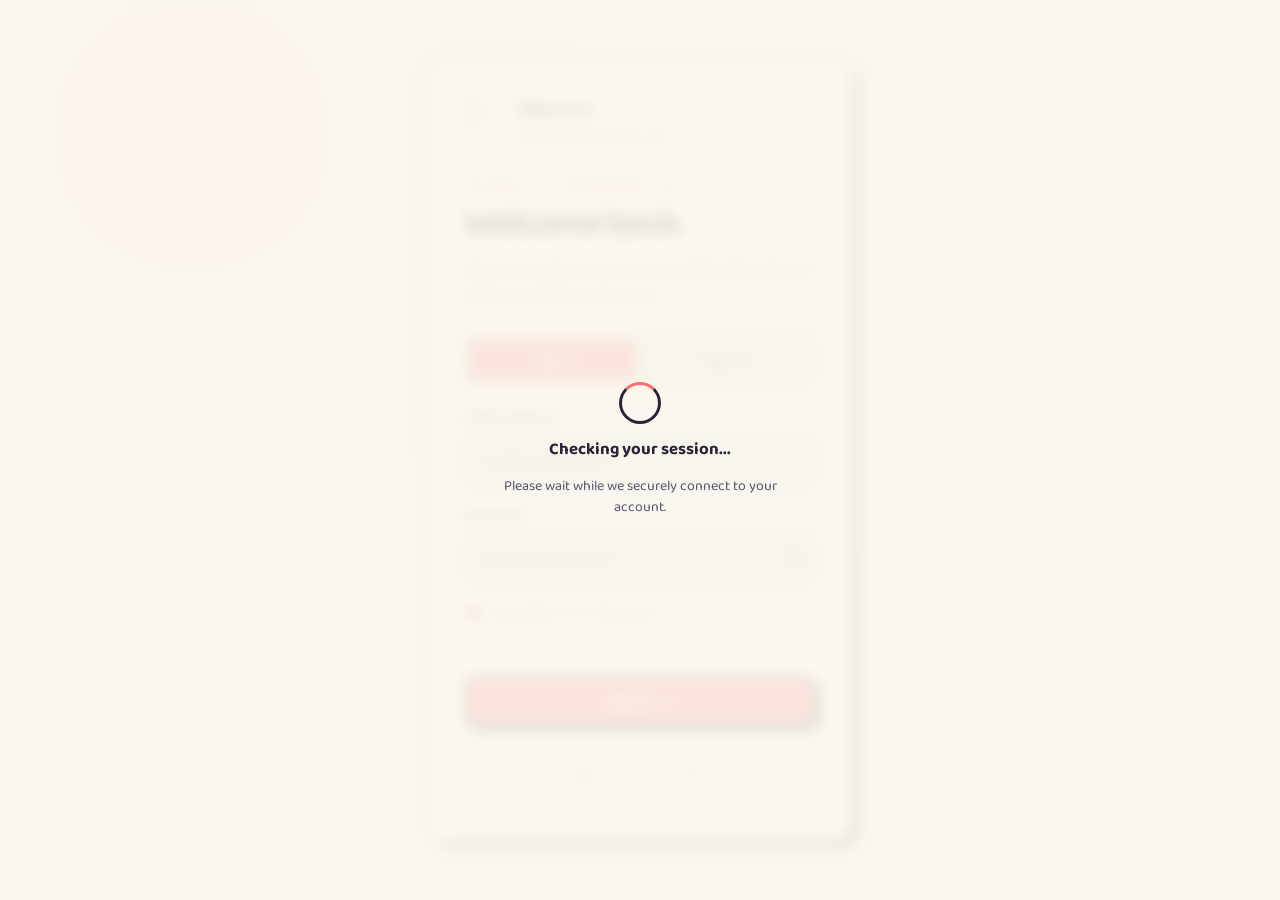
==== commit 8725ca3e: "Resdesign UI (#49) * Initial  * Add application entry point with module imports and boot logic  This" ====
--- a/index.html
+++ b/index.html
@@ -16,7 +16,7 @@
     <link rel="preconnect" href="https://fonts.gstatic.com" crossorigin />
     <link
       rel="stylesheet"
-      href="https://fonts.googleapis.com/css2?family=Space+Grotesk:wght@400;500;700&family=JetBrains+Mono:wght@400;600&display=swap"
+      href="https://fonts.googleapis.com/css2?family=Baloo+2:wght@500;800&family=Space+Grotesk:wght@400;500;700&family=JetBrains+Mono:wght@400;600&display=swap"
     />
     <!-- Stylesheets: loaded in this order on purpose. Later files can override earlier ones (the "cascade"). -->
     <link rel="stylesheet" href="css/tokens.css" />
@@ -37,6 +37,7 @@
     <link rel="stylesheet" href="css/protocol-comparison.css" />
     <link rel="stylesheet" href="css/network-performance.css" />
     <link rel="stylesheet" href="css/firewall.css" />
+    <link rel="stylesheet" href="css/game.css" />
     <link rel="icon" type="image/png" href="/favicon.png">
     <script>
       try {
@@ -84,6 +85,15 @@
           <p class="login-error" id="login-error" role="alert" aria-live="polite"></p>
           <button class="btn login-submit" id="login-submit" type="submit">Sign In <span aria-hidden="true">→</span></button>
         </form>
+        <section class="verification-panel" id="verification-panel" aria-live="polite" hidden>
+          <div class="verification-icon" aria-hidden="true">✉</div>
+          <h2>Check your email</h2>
+          <p class="verification-lead">Your account has been created successfully. We've sent a verification link to:</p>
+          <p class="verification-address" id="verification-email"></p>
+          <p class="verification-help">Open the message and click the verification link to activate your account. If it isn't in your inbox, check your Spam or Junk folder.</p>
+          <button class="btn login-submit" id="verification-continue" type="button">Continue to Sign In <span aria-hidden="true">→</span></button>
+          <p class="verification-resend-note">Didn't receive the email? Continue to Sign In and try signing in. If your address is still unverified, we'll send a fresh verification email.</p>
+        </section>
         <p class="login-security-note">Your account is managed securely by Firebase Authentication. Never share your password.</p>
       </div>
       <div class="auth-loading-overlay" id="auth-loading" role="status" aria-live="polite" aria-atomic="true">
@@ -99,73 +109,13 @@
         <strong id="app-auth-loading-title">Please wait...</strong>
         <span class="auth-loading-detail">This may take a few moments.</span>
       </div>
-      <aside class="sidebar" id="sidebar" aria-label="Main navigation">
-        <div class="brand">
-  <img
-    class="logo"
-    src="./favicon.png"
-    alt=""
-    aria-hidden="true"
-  />
-  <div class="brand-t">
-    BitSecure<small>Follow one message end to end</small>
-  </div>
-</div>
-        <nav id="nav" aria-label="Lab sections"></nav>
-        <div class="link" id="link">
-          <div class="row">
-            <span class="led" aria-hidden="true"></span
-            ><span id="ls">Link is up</span>
-          </div>
-          <button class="btn ghost sm" id="lb" aria-pressed="false">
-            Take link down
-          </button>
-        </div>
-      </aside>
-      <div class="scrim" id="scrim"></div>
-
       <div class="main">
         <header class="topbar">
-          <button
-            class="icon-btn menu"
-            id="menuBtn"
-            aria-label="Open navigation"
-          >
-            <svg
-              class="ic"
-              viewBox="0 0 24 24"
-              fill="none"
-              stroke="currentColor"
-              stroke-width="1.8"
-              stroke-linecap="round"
-              aria-hidden="true"
-            >
-              <path d="M4 6h16M4 12h16M4 18h16" />
-            </svg>
-          </button>
-          <button
-            class="icon-btn sidebar-toggle"
-            id="sidebarToggleBtn"
-            type="button"
-            aria-label="Hide sidebar"
-            aria-controls="sidebar"
-            aria-expanded="true"
-            title="Hide sidebar"
-          >
-            <svg
-              class="ic"
-              viewBox="0 0 24 24"
-              fill="none"
-              stroke="currentColor"
-              stroke-width="1.8"
-              stroke-linecap="round"
-              stroke-linejoin="round"
-              aria-hidden="true"
-            >
-              <rect x="3" y="4" width="18" height="16" rx="2" />
-              <path d="M9 4v16" />
-            </svg>
-          </button>
+          <a class="gbrand" id="gbrand" href="#/" aria-label="BitSecure home">⚡ BitSecure</a>
+          <div class="link" id="link">
+            <span class="led" aria-hidden="true"></span><span id="ls">Link is up</span>
+            <button class="btn ghost sm" id="lb" aria-pressed="false">Take link down</button>
+          </div>
           <div class="crumbs" id="crumbs" aria-label="Breadcrumb"></div>
           <div class="module-search">
             <label class="module-search-field" for="moduleSearch">
@@ -175,6 +125,7 @@
             </label>
             <div class="module-search-results" id="moduleSearchResults" role="listbox" aria-label="Search results" hidden></div>
           </div>
+          <a class="gpill" id="gpill" href="#/profile" aria-label="Your level and streak"></a>
           <div class="top-stats" aria-label="Current run totals">
             <span class="tstat"><b id="n1">0</b> bytes</span
             ><span class="tstat"><b id="n2">0</b> packets</span
@@ -210,11 +161,11 @@
               <div class="eyebrow">Core lab · Step 1 of 4</div>
               <h2>Turn data into bytes</h2>
               <p>
-                Text is encoded as UTF-8 bytes. Images are treated as binary data and use the same packet and transmission pipeline.
+                Text is encoded as UTF-8 bytes. Images, videos, documents and audio files are preserved as binary data and use the same packet and transmission pipeline.
               </p>
             </div>
             <div class="panel">
-              <div class="data-mode" role="group" aria-label="Choose data type"><button class="btn sm active" id="textMode" type="button" aria-pressed="true">Text</button><button class="btn ghost sm" id="imageMode" type="button" aria-pressed="false">Image</button></div>
+              <div class="data-mode" role="group" aria-label="Choose data type"><button class="btn sm active" id="textMode" type="button" aria-pressed="true">Text</button><button class="btn ghost sm" id="imageMode" type="button" aria-pressed="false">Image</button><button class="btn ghost sm" id="videoMode" type="button" aria-pressed="false">Video</button><button class="btn ghost sm" id="documentMode" type="button" aria-pressed="false">Documents</button><button class="btn ghost sm" id="audioMode" type="button" aria-pressed="false">Audio</button></div>
               <div class="field" id="textInput">
                 <label for="msg">Your message</label
                 ><textarea
@@ -225,6 +176,9 @@
                 ></textarea>
               </div>
               <div class="image-input" id="imageInput" hidden><label for="imageFile">Choose an image (PNG, JPG, WebP · max 2 MB)</label><input id="imageFile" type="file" accept="image/png,image/jpeg,image/webp" /><div class="image-preview" id="imagePreview"><p class="hint">Choose an image to preview it here.</p></div></div>
+              <div class="image-input video-input" id="videoInput" hidden><label for="videoFile">Choose a video (MP4, WebM, MOV · max 10 MB)</label><input id="videoFile" type="file" accept="video/mp4,video/webm,video/quicktime" /><div class="image-preview video-preview" id="videoPreview"><p class="hint">Choose a video to preview it here.</p></div></div>
+              <div class="image-input document-input" id="documentInput" hidden><label for="documentFile">Choose a document (PDF, DOCX, DOC, TXT, RTF · max 5 MB)</label><input id="documentFile" type="file" accept=".pdf,.docx,.doc,.txt,.rtf,application/pdf,application/vnd.openxmlformats-officedocument.wordprocessingml.document,application/msword,text/plain,application/rtf,text/rtf" /><div class="image-preview document-preview" id="documentPreview"><p class="hint">Choose a document to inspect its details. PDF and TXT files can be previewed here; other formats are downloaded after reconstruction.</p></div></div>
+              <div class="image-input audio-input" id="audioInput" hidden><label for="audioFile">Choose an audio file (MP3, WAV, OGG, M4A, AAC, FLAC · max 10 MB)</label><input id="audioFile" type="file" accept=".mp3,.wav,.ogg,.oga,.m4a,.aac,.flac,audio/mpeg,audio/wav,audio/x-wav,audio/ogg,audio/mp4,audio/aac,audio/flac" /><div class="image-preview audio-preview" id="audioPreview"><p class="hint">Choose an audio file to listen to it before transmission.</p></div></div>
               <div
                 class="presets"
                 id="presets"
@@ -248,7 +202,7 @@
               <div class="eyebrow">Core lab · Step 2 of 4</div>
               <h2>Cut the stream into packets</h2>
               <p>
-                Choose the payload size for each packet. Image mode uses a larger payload and displays a bounded packet sample to keep large transfers responsive.
+                Choose the payload size for each packet. Image and video modes use larger payloads and display a bounded packet sample to keep binary transfers responsive.
               </p>
             </div>
             <div class="panel">
@@ -283,7 +237,7 @@
               <div class="eyebrow">Core lab · Step 3 of 4</div>
               <h2>Send it across a shaky link</h2>
               <p>
-                Lost or corrupted packets fail their CRC check and are retried up to the selected limit. Text uses packet-by-packet animation; images are checked individually and travel in visible 16-packet patches, with a slower animation so each patch can be followed across the link.
+                Lost or corrupted packets fail their CRC check and are retried up to the selected limit. Text uses packet-by-packet animation; image and video files travel in visible 16-packet patches, with individual packet checks and selective retries.
                 You can take the link down while a run is in progress.
               </p>
             </div>
@@ -374,7 +328,7 @@
               <div class="eyebrow">Core lab · Step 4 of 4</div>
               <h2>Rebuild the message</h2>
               <p>
-                The receiver verifies each packet and restores the original data in sequence order. Text is decoded as UTF-8; images are rebuilt from binary bytes.
+                The receiver verifies each packet and restores the original data in sequence order. Text is decoded as UTF-8; images and videos are rebuilt from their original binary bytes.
               </p>
             </div>
             <div class="panel empty" id="rEmpty">
--- a/css/lab.css
+++ b/css/lab.css
@@ -339,3 +339,41 @@
   color: var(--muted);
   font-size: 0.62rem;
 }
+
+
+/* Video Data mode shares the compact binary-file transfer presentation. */
+.video-input[hidden],.document-input[hidden],.audio-input[hidden]{display:none!important}
+.selected-video-preview,.reconstructed-video{display:block;width:min(100%,560px);max-height:360px;border:1px solid var(--line);border-radius:12px;background:#000}
+.video-preview{align-items:flex-start;flex-direction:column}
+.document-preview{align-items:flex-start;flex-direction:column}
+.document-pdf-preview{display:block;width:min(100%,720px);height:360px;border:1px solid var(--line);border-radius:10px;background:#fff}
+.document-text-preview{max-width:100%;max-height:220px;overflow:auto;white-space:pre-wrap;overflow-wrap:anywhere;padding:.8rem;border:1px solid var(--line);border-radius:10px;background:var(--bg2);color:var(--text);font:.8rem var(--mono)}
+.document-result{display:block;font-size:.95rem}
+.audio-preview{align-items:flex-start;flex-direction:column}
+.selected-audio-preview,.reconstructed-audio{display:block;width:min(100%,560px);max-width:100%}
+.audio-result{display:flex;flex-direction:column;align-items:flex-start;gap:.75rem}
+.document-result .document-pdf-preview{width:100%;height:520px}
+.document-result .document-text-preview{max-height:420px}
+.result.video-result{display:flex;justify-content:center}
+.packets.binary-packets{grid-template-columns:repeat(auto-fill,minmax(155px,1fr));gap:.55rem}
+.binary-packets .pk{min-width:0;padding:.48rem .58rem;border-radius:9px;font-size:.74rem}
+.binary-packets .pk .t{margin-bottom:.28rem;font-size:.76rem;gap:.35rem}
+.binary-packets .pk .s{align-items:baseline;gap:.25rem;font-size:.69rem;line-height:1.3}
+.binary-packets .pk .s b{min-width:3.1rem;font-size:.61rem}
+.binary-packets .payload-sample code{min-width:0;overflow-wrap:anywhere;font:.68rem var(--mono)}
+
+
+/* Clear, accessible validation feedback for Core Lab file uploads. */
+.upload-error {
+  margin: 0.15rem 0 0;
+  padding: 0.7rem 0.85rem;
+  border: 1px solid color-mix(in srgb, var(--bad) 65%, transparent);
+  border-left-width: 4px;
+  border-radius: 9px;
+  background: color-mix(in srgb, var(--bad) 10%, var(--surface));
+  color: var(--bad);
+  font-size: 0.88rem;
+  line-height: 1.45;
+}
+.upload-error[hidden] { display: none !important; }
+.image-input input[type='file'][aria-invalid='true'] { border-color: var(--bad); }
--- a/css/login.css
+++ b/css/login.css
@@ -159,3 +159,13 @@
 }
 .password-auth-loading[hidden] { display: none !important; }
 .password-auth-loading strong { font-size: 1.05rem; }
+
+
+/* Dedicated post-registration email-verification confirmation. */
+.verification-panel[hidden] { display: none !important; }
+.verification-panel { display: grid; gap: 14px; text-align: center; }
+.verification-icon { display: grid; place-items: center; width: 62px; height: 62px; margin: 2px auto 0; border-radius: 50%; background: var(--accent-soft); color: var(--accent); font-size: 2rem; }
+.verification-panel h2 { margin: 0; font-size: 1.55rem; letter-spacing: -.035em; }
+.verification-lead, .verification-help, .verification-resend-note { margin: 0; color: var(--muted); line-height: 1.6; font-size: .9rem; }
+.verification-address { margin: -5px 0 0; padding: 11px 12px; overflow-wrap: anywhere; border: 1px solid var(--line); border-radius: var(--radius-sm); background: var(--bg2); color: var(--text); font-weight: 700; }
+.verification-resend-note { font-size: .8rem; }
--- a/css/game.css
+++ b/css/game.css
@@ -0,0 +1,121 @@
+/* ==========================================================================
+   game.css: the BitSecure game look. Loaded last so it overrides the earlier files.
+   Light theme = "Sticker" (cream paper, thick ink outlines, offset shadows).
+   Dark theme  = "Game tiles" (deep purple, saturated tiles with a pressed bottom edge).
+   Because every module is built on the design tokens, retheming the tokens restyles all of them.
+   ========================================================================== */
+[hidden] { display: none !important; }
+:root, :root[data-theme='dark'] {
+  --bg: #2b1b6b; --bg2: #24165a; --surface: #3a2a85; --surface2: #45349a;
+  --line: #5a49b5; --line2: #7a68d6; --text: #ffffff; --muted: #cfc6ff; --faint: #a89ee6;
+  --accent: #ff7a59; --accent-ink: #ffffff; --accent-soft: rgba(255, 122, 89, 0.2);
+  --c0: #2f8cff; --c1: #f2a30a; --c2: #21b573; --c3: #b583ff; --c4: #ec4f9c;
+  --ok: #35d6a0; --bad: #ff6b7a; --warn: #ffc24b; --info: #5bb8ff;
+  --shadow: inset 0 -5px rgba(0, 0, 0, 0.25); --radius: 18px; --radius-sm: 10px;
+  --sans: 'Baloo 2', 'Space Grotesk', system-ui, sans-serif;
+  --ink: #fff; --gborder: 0 solid transparent; --gshadow: inset 0 -6px rgba(0, 0, 0, 0.28); --paper: rgba(255, 255, 255, 0.12);
+}
+:root[data-theme='light'] {
+  --bg: #faf6ee; --bg2: #f3ecdc; --surface: #ffffff; --surface2: #fbf7ee;
+  --line: #2a2438; --line2: #2a2438; --text: #2a2438; --muted: #5b536f; --faint: #8a8299;
+  --accent: #ff6b6b; --accent-ink: #ffffff; --accent-soft: rgba(255, 107, 107, 0.15);
+  --c0: #2f8cff; --c1: #e38a00; --c2: #14a366; --c3: #8a5cff; --c4: #e0407f;
+  --ok: #14a366; --bad: #d63a4c; --warn: #b97a00; --info: #1f7fc4;
+  --shadow: 4px 4px 0 #2a2438; --radius: 16px; --radius-sm: 10px;
+  --ink: #2a2438; --gborder: 3px solid #2a2438; --gshadow: 4px 4px 0 #2a2438; --paper: #fff;
+}
+body { font-family: var(--sans); font-size: 16px; background: var(--bg); color: var(--text); }
+.app { grid-template-columns: minmax(0, 1fr) !important; }
+
+/* ---- top bar ---- */
+.topbar { display: flex; align-items: center; gap: 0.7rem; flex-wrap: wrap; padding: 0.6rem 1rem; background: var(--bg); border-bottom: var(--gborder); }
+:root[data-theme='dark'] .topbar { border-bottom: 1px solid var(--line); }
+.gbrand { font-weight: 800; font-size: 1.35rem; color: var(--text); text-decoration: none; user-select: none; }
+.gpill { background: #ffd84a; color: #2a2438; border-radius: 99px; padding: 0.2rem 0.8rem; font-weight: 800; font-size: 0.85rem; text-decoration: none; white-space: nowrap; }
+:root[data-theme='dark'] .gpill { background: rgba(255, 255, 255, 0.18); color: #fff; }
+.topbar .link { display: flex; align-items: center; gap: 0.5rem; padding: 0; border: 0; background: none; font-size: 0.8rem; }
+.topbar .link .btn { padding: 0.25rem 0.7rem; font-size: 0.78rem; }
+.crumbs { flex: 1; min-width: 0; font-size: 0.8rem; white-space: nowrap; overflow: hidden; text-overflow: ellipsis; }
+@media (max-width: 760px) { .crumbs, .top-stats, .topbar .link { display: none; } .module-search { flex: 1; } }
+
+/* ---- main area: use the full width, keep a readable max ---- */
+#view { max-width: 1180px; margin: 0 auto; padding: 1.2rem 1rem 3rem; min-height: calc(100vh - 64px); }
+.ghome, .gflow { display: flex; flex-direction: column; gap: 1rem; }
+.gh { margin: 0.6rem 0 0; font-size: 0.85rem; letter-spacing: 0.08em; text-transform: uppercase; }
+h2.gh { font-size: 1.6rem; letter-spacing: 0; text-transform: none; }
+
+/* ---- cards ---- */
+.gcard { background: var(--l, var(--paper)); color: #2a2438; border: var(--gborder); border-radius: var(--radius); box-shadow: var(--gshadow); padding: 1rem; display: flex; flex-direction: column; gap: 0.3rem; text-decoration: none; position: relative; transition: transform 0.12s; min-width: 0; }
+:root[data-theme='dark'] .gcard { background: var(--d, var(--surface)); color: #fff; }
+a.gcard:hover { transform: translateY(-3px); }
+.gcard b { font-size: 1.15rem; line-height: 1.2; }
+.gcard small { opacity: 0.85; font-size: 0.85rem; }
+.gcard .ge { font-size: 2.2rem; line-height: 1; }
+.gcard.static { cursor: default; }
+.gcard.big-card { justify-content: center; }
+.gcard .btn { align-self: flex-start; margin-top: 0.4rem; }
+.gcard.lock, .badge.lock { filter: grayscale(1); opacity: 0.55; }
+.ghero { display: grid; gap: 1rem; grid-template-columns: 1.4fr 1fr 1fr; }
+.ggrid { display: grid; gap: 1rem; grid-template-columns: repeat(auto-fill, minmax(190px, 1fr)); }
+.ggrid.four { grid-template-columns: repeat(auto-fill, minmax(220px, 1fr)); }
+.ggrid.wide { grid-template-columns: repeat(auto-fill, minmax(290px, 1fr)); }
+.gcols { display: grid; gap: 1rem; grid-template-columns: repeat(auto-fit, minmax(280px, 1fr)); align-items: stretch; margin-top: 0.4rem; }
+@media (max-width: 860px) { .ghero { grid-template-columns: 1fr; } }
+.zhead { flex-direction: row; align-items: center; gap: 1rem; } .zhead .ge { font-size: 3rem; } .zhead h2 { margin: 0; }
+.gstats { display: flex; gap: 0.8rem; flex-wrap: wrap; font-size: 0.9rem; margin-top: 0.3rem; }
+.gmeta { display: flex; justify-content: space-between; align-items: center; }
+.gchip { display: inline-block; background: rgba(42, 36, 56, 0.12); border-radius: 99px; padding: 0.05rem 0.7rem; font-size: 0.78rem; font-weight: 800; }
+:root[data-theme='dark'] .gchip { background: rgba(255, 255, 255, 0.2); }
+.gprog { height: 10px; border-radius: 9px; background: rgba(0, 0, 0, 0.18); overflow: hidden; margin: 0.4rem 0; }
+.gprog i { display: block; height: 100%; background: #2a2438; border-radius: 9px; transition: width 0.6s; }
+:root[data-theme='dark'] .gprog i { background: #fff; }
+.gactions { display: flex; gap: 0.5rem; flex-wrap: wrap; margin-top: 0.5rem; }
+.gbadges { display: flex; gap: 0.5rem; flex-wrap: wrap; }
+.gbadge { width: 46px; height: 46px; border-radius: 50%; display: grid; place-items: center; font-size: 1.5rem; background: #ffd84a; border: var(--gborder); }
+.gbadge.lock { filter: grayscale(1); opacity: 0.5; }
+.gfoot { text-align: center; color: var(--muted); font-size: 0.85rem; margin-top: 1rem; }
+.gback { font-weight: 800; color: var(--text); text-decoration: none; width: fit-content; }
+.gruns { width: 100%; border-collapse: collapse; font-size: 0.85rem; } .gruns td { padding: 0.3rem 0.5rem; border-bottom: 1px solid rgba(0, 0, 0, 0.12); }
+
+/* ---- buttons ---- */
+.btn { font-family: var(--sans); font-weight: 800; border: var(--gborder); border-radius: 12px; box-shadow: var(--gshadow); background: var(--accent); color: var(--accent-ink); }
+.btn.sm { box-shadow: 2px 2px 0 var(--ink); } :root[data-theme='dark'] .btn.sm { box-shadow: inset 0 -3px rgba(0, 0, 0, 0.25); }
+.btn.ghost { background: rgba(255, 255, 255, 0.55); color: #2a2438; border: var(--gborder); }
+:root[data-theme='dark'] .btn.ghost { background: rgba(255, 255, 255, 0.16); color: #fff; border: 0; }
+.btn.big { font-size: 1.25rem; padding: 0.8rem 2.4rem; }
+.gbar { position: sticky; bottom: 0; z-index: 5; text-align: center; padding: 0.8rem 0; background: linear-gradient(transparent, var(--bg) 40%); }
+
+/* ---- module flow ---- */
+.gtop { display: flex; align-items: center; gap: 0.8rem; flex-wrap: wrap; }
+.gtop h2 { margin: 0; flex: 1; font-size: 1.7rem; }
+.gsteps { display: flex; gap: 0.5rem; flex-wrap: wrap; }
+.gpill2 { padding: 0.2rem 0.9rem; border-radius: 99px; font-weight: 800; font-size: 0.85rem; opacity: 0.5; border: 2px solid currentColor; }
+.gpill2.on { opacity: 1; background: var(--accent); color: #fff; border-color: var(--accent); }
+.gstage { background: var(--surface); border: var(--gborder); border-radius: var(--radius); box-shadow: var(--gshadow); padding: 1.2rem; min-height: 320px; min-width: 0; }
+.gstage.play { padding: 1rem; min-height: 420px; }
+.gstage.play .panel { box-shadow: none; }
+.glane { position: relative; height: 190px; margin: 1rem 0.5rem 0; }
+.gnode { position: absolute; top: 80px; transform: translateX(-50%); width: 110px; text-align: center; font-weight: 800; font-size: 0.95rem; }
+.gnode b { display: block; font-size: 3rem; line-height: 1.1; }
+.gpkt { position: absolute; top: 12px; transform: translateX(-50%); transition: left 0.9s ease; background: var(--accent); color: #fff; border: var(--gborder); border-radius: 12px; padding: 0.1rem 0.8rem; font-weight: 800; white-space: nowrap; }
+.gcap { text-align: center; font-size: 1.3rem; min-height: 4rem; margin: 1rem auto; max-width: 640px; font-weight: 500; }
+.gwhy { background: var(--surface); border: var(--gborder); border-radius: var(--radius); box-shadow: var(--gshadow); padding: 0.8rem 1rem; } .gwhy summary { cursor: pointer; font-weight: 800; } .gwhy ul { margin: 0.4rem 0 0 1.2rem; padding: 0; }
+.gl, .gl:hover { text-decoration: underline dotted; cursor: help; }
+#gtip { position: fixed; left: 50%; bottom: 1.2rem; transform: translate(-50%, 160%); transition: transform 0.25s; background: #2a2438; color: #fff; padding: 0.7rem 1.1rem; border-radius: 14px; z-index: 50; max-width: min(92vw, 520px); box-shadow: 0 6px 20px rgba(0, 0, 0, 0.4); }
+#gtip.on { transform: translate(-50%, 0); }
+
+/* ---- quiz and reward ---- */
+.gdots { display: flex; gap: 0.4rem; justify-content: center; margin-bottom: 0.6rem; } .gdots i { width: 38px; height: 9px; border-radius: 9px; background: rgba(0, 0, 0, 0.2); } .gdots i.on { background: var(--ok); } .gdots i.cur { background: var(--accent); }
+.gq { font-size: 1.6rem; margin: 0.6rem 0 1rem; }
+.gopts { display: grid; gap: 0.7rem; max-width: 720px; }
+.gopt { text-align: left; font: 700 1.1rem var(--sans); padding: 0.9rem 1.1rem; border-radius: 14px; border: var(--gborder); background: var(--paper); color: var(--ink); box-shadow: var(--gshadow); cursor: pointer; }
+.gopt:hover:not(:disabled) { transform: translateY(-2px); } .gopt.good { background: var(--ok); color: #fff; } .gopt.bad { background: var(--bad); color: #fff; } .gopt:disabled { cursor: default; }
+.gfb { min-height: 2rem; font-weight: 800; }
+.greward { text-align: center; max-width: 560px; margin: 0 auto; } .gmedal { font-size: 6rem; animation: gpop 0.6s cubic-bezier(0.3, 1.8, 0.5, 1); } .gnew, .gup { font-weight: 800; }
+@keyframes gpop { from { transform: scale(0) rotate(-40deg); } }
+.gconf { position: fixed; top: -30px; font-size: 1.5rem; animation: gfall 2.4s linear forwards; pointer-events: none; z-index: 60; } @keyframes gfall { to { transform: translateY(110vh) rotate(360deg); } }
+@media (prefers-reduced-motion: reduce) { .gmedal, .gpkt { animation: none; transition: none; } }
+
+/* ---- make the original simulators match the new look ---- */
+.panel, .cols2 > .panel { border: var(--gborder); border-radius: var(--radius); }
+.gstage.play .head, .gstage.play .foot { display: none; }
